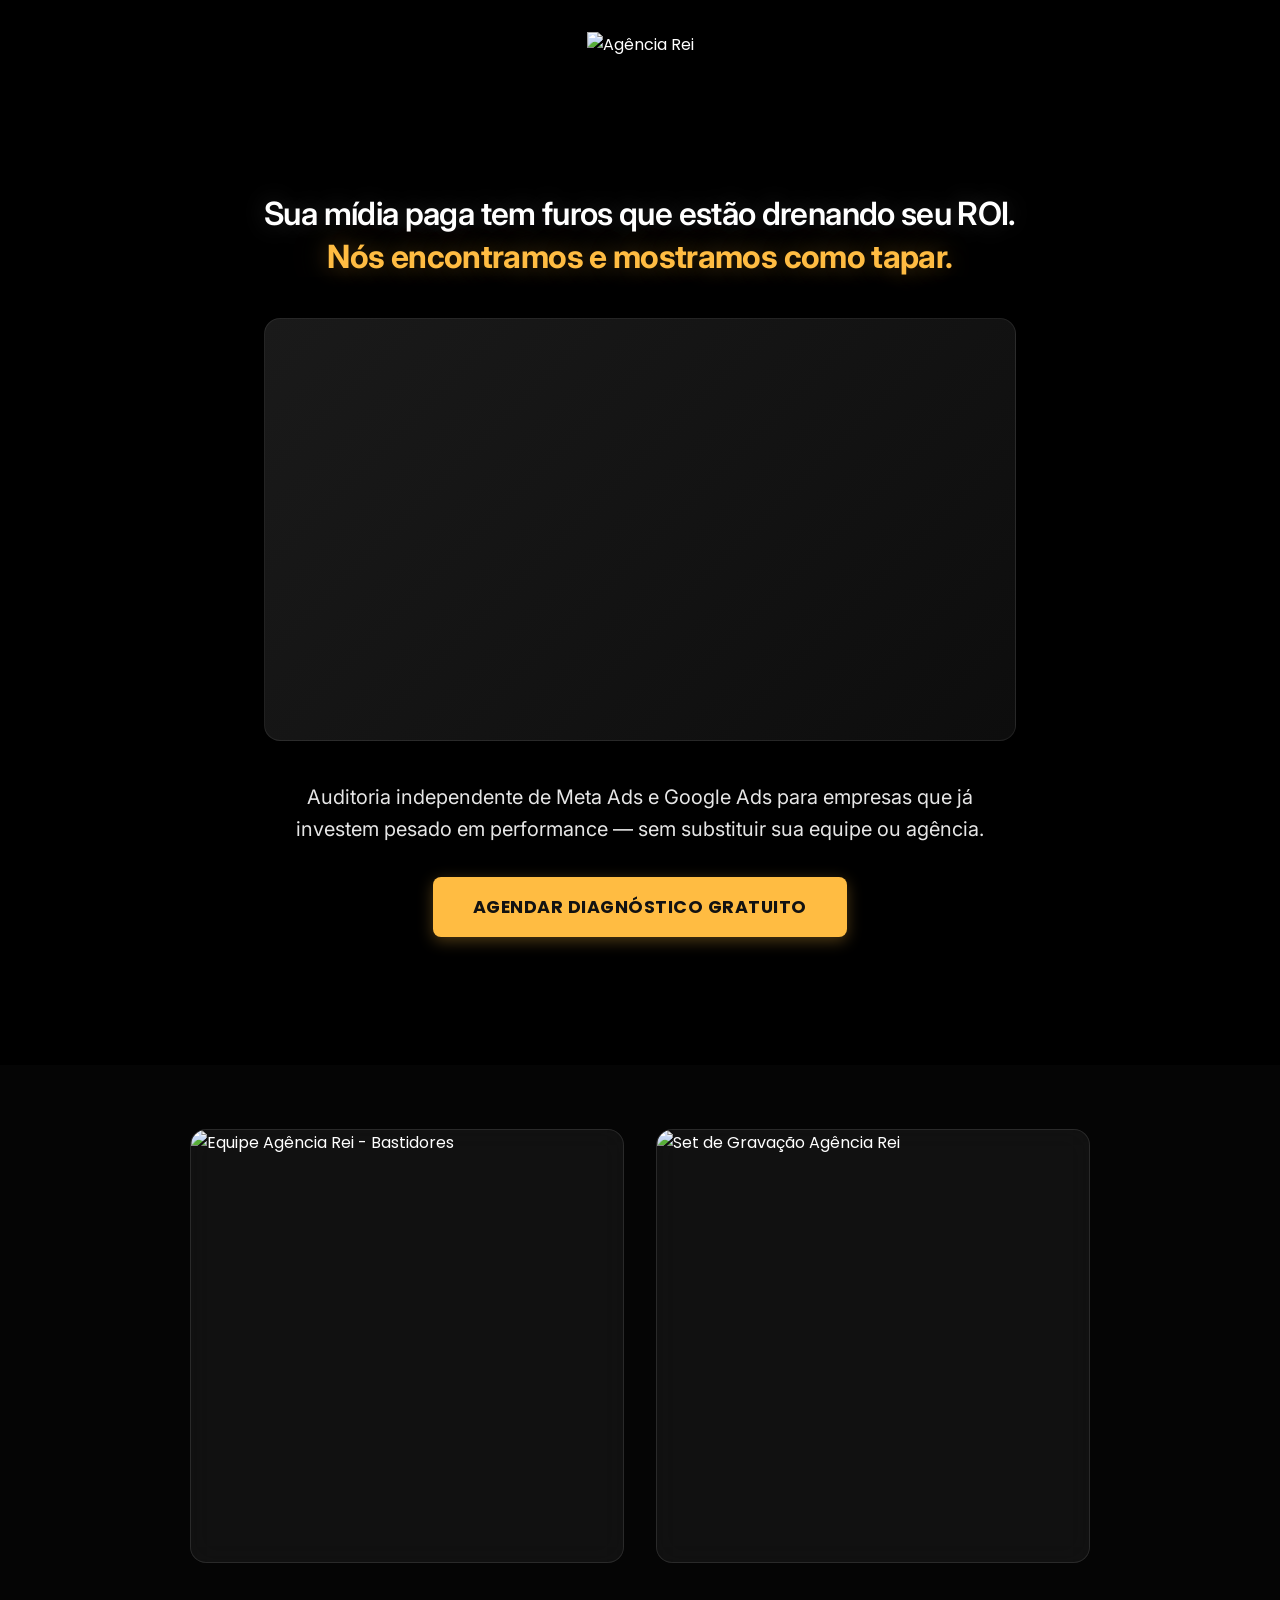
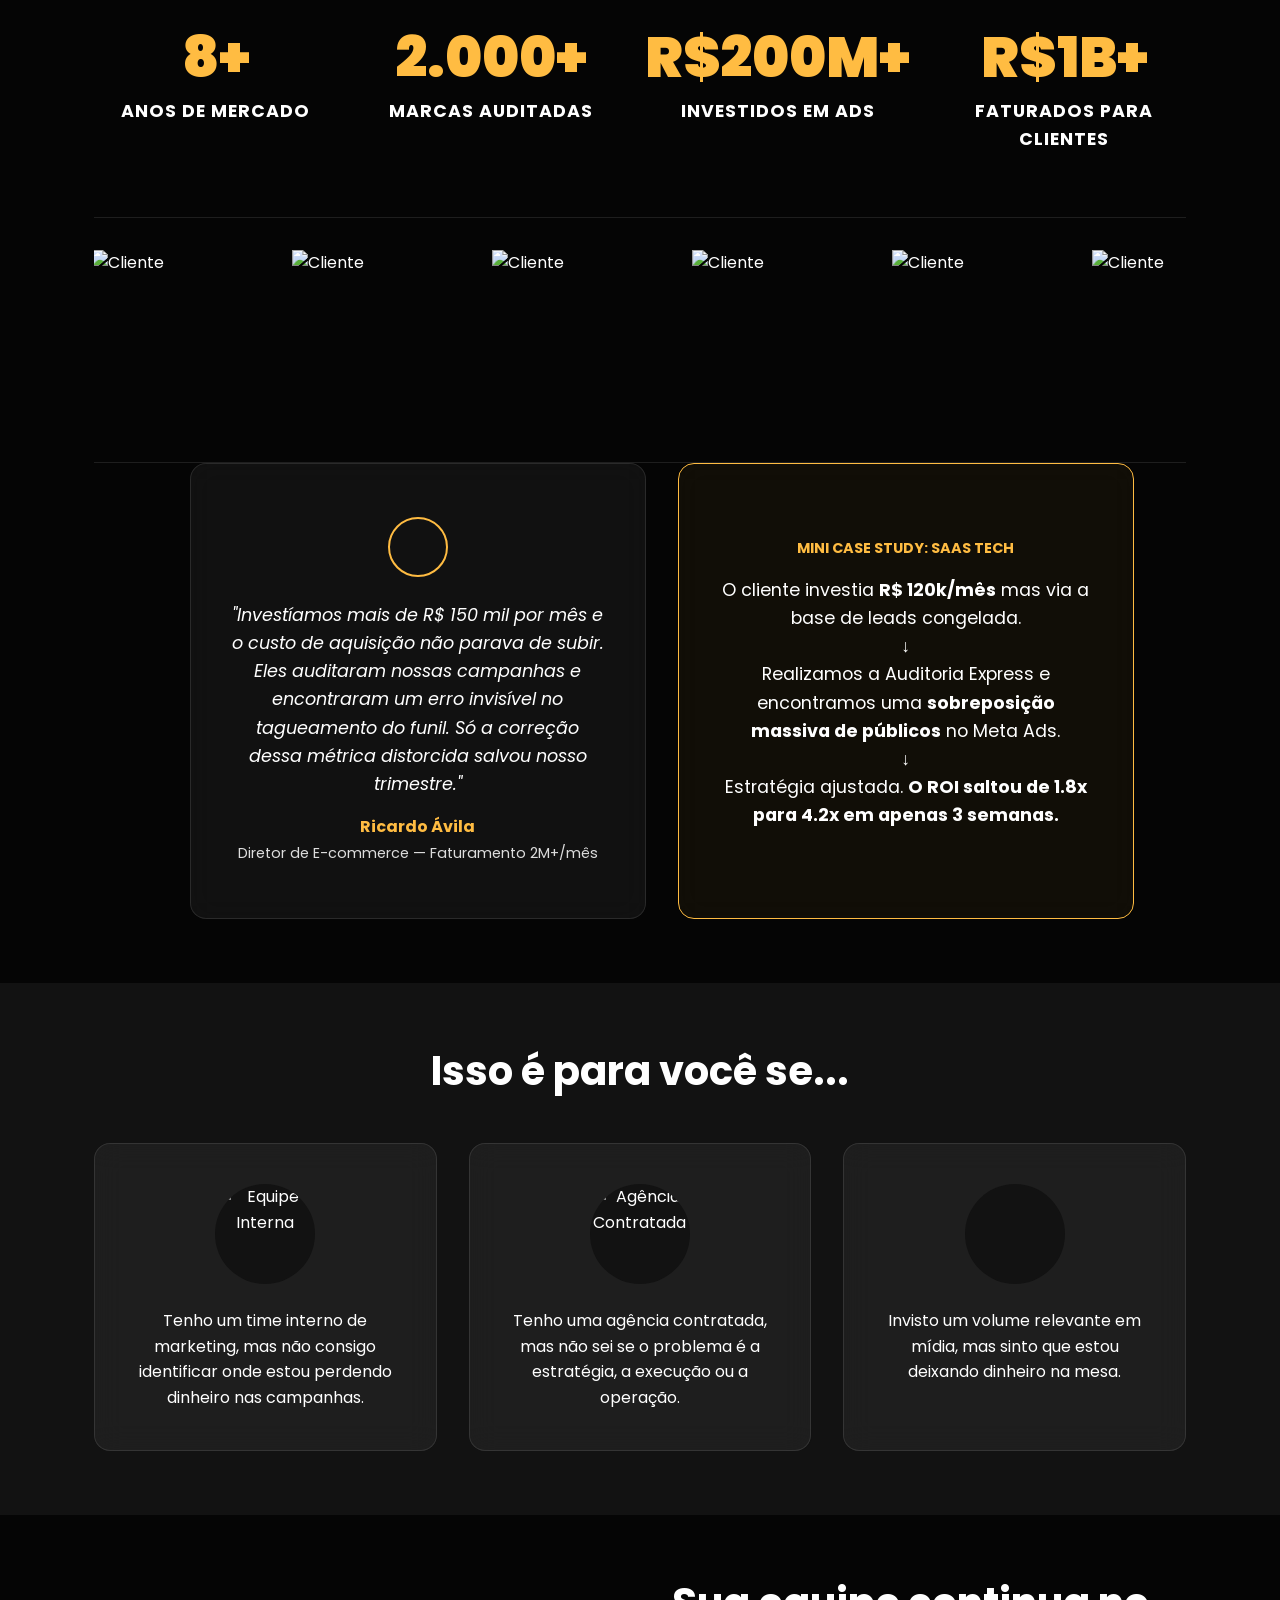
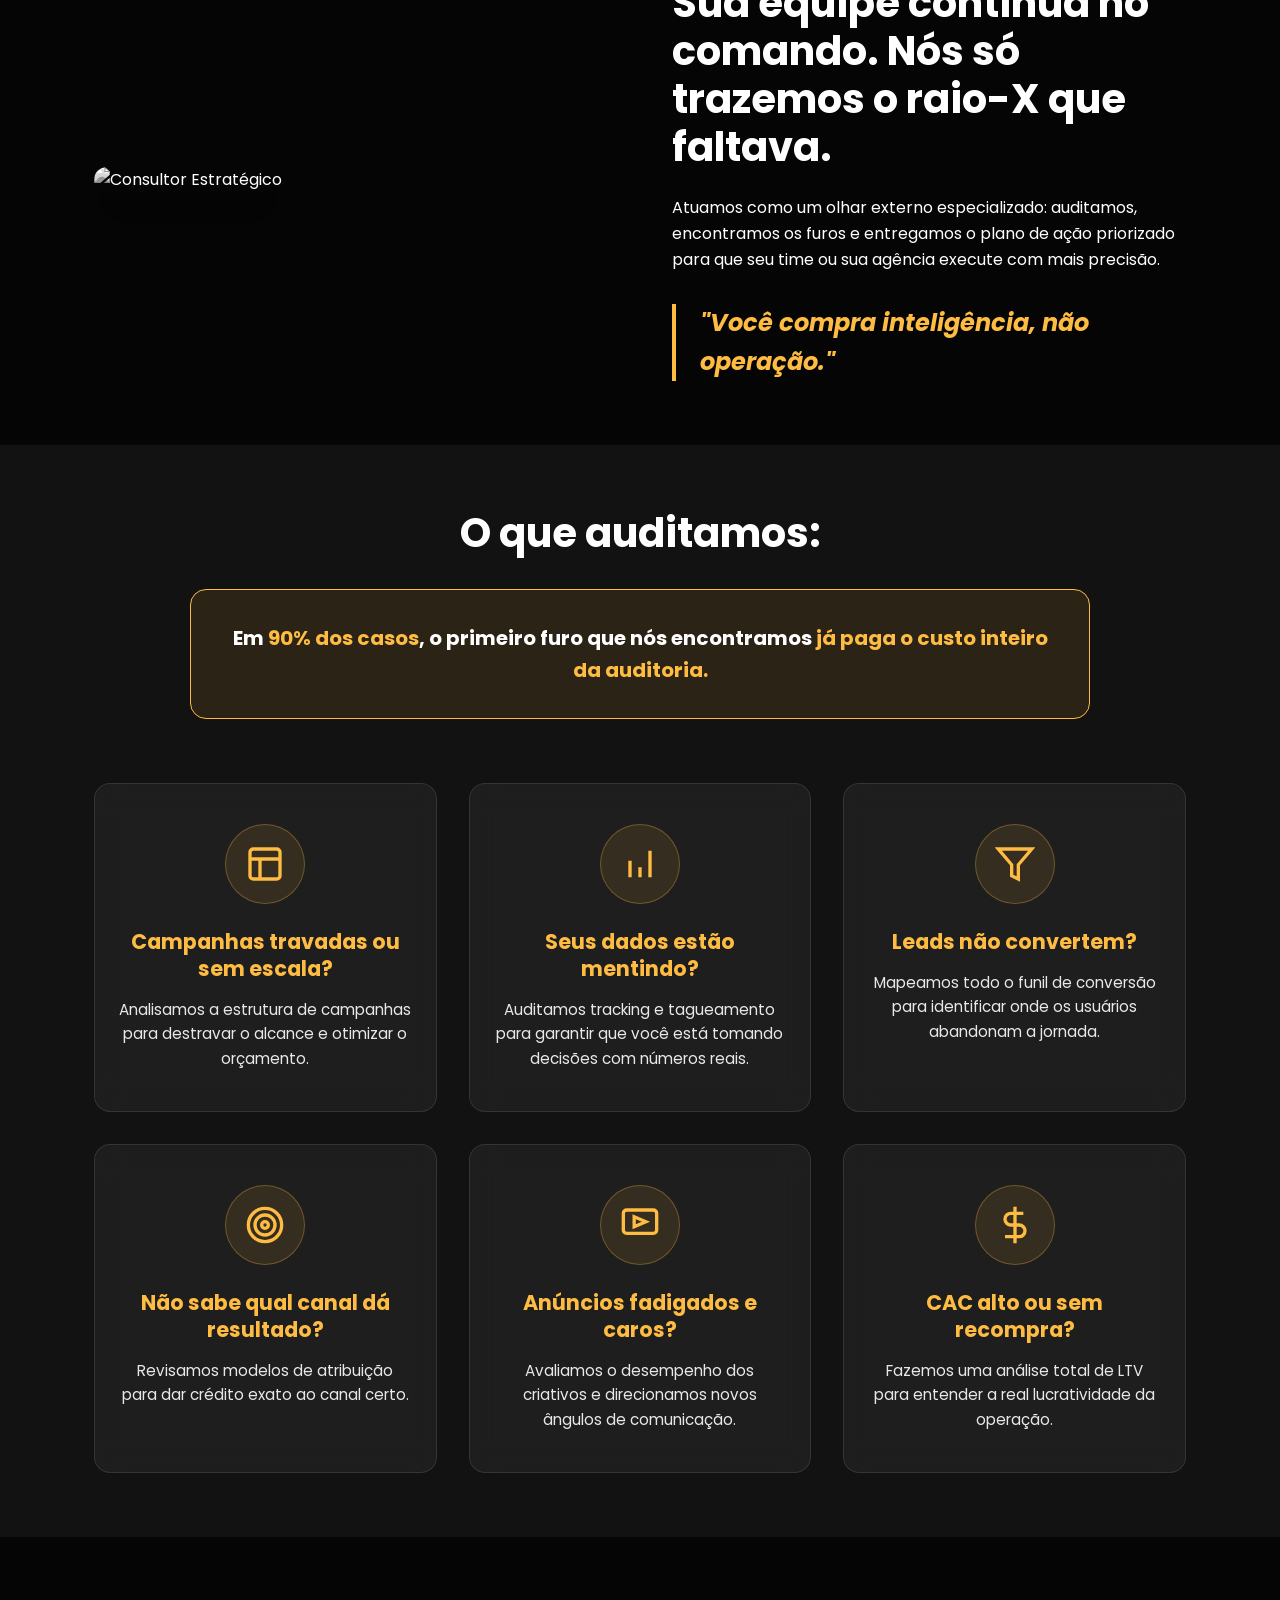
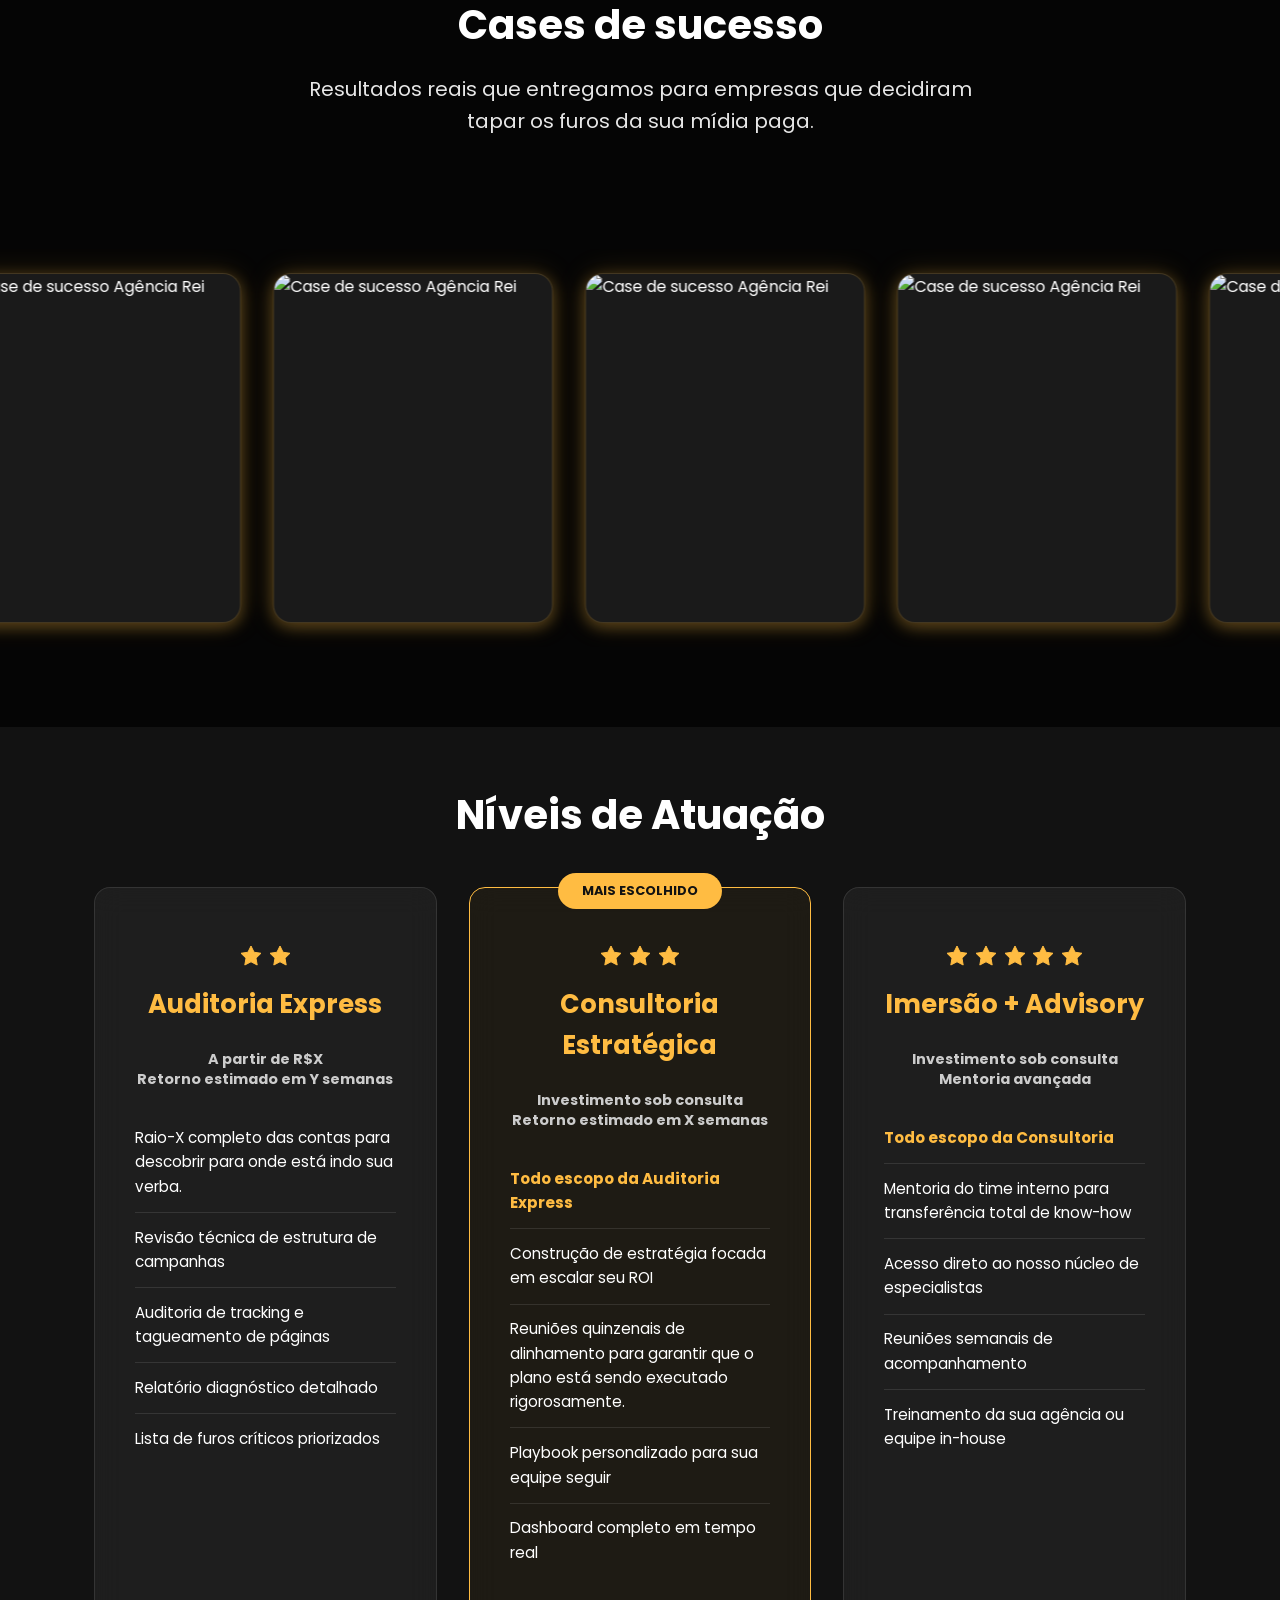
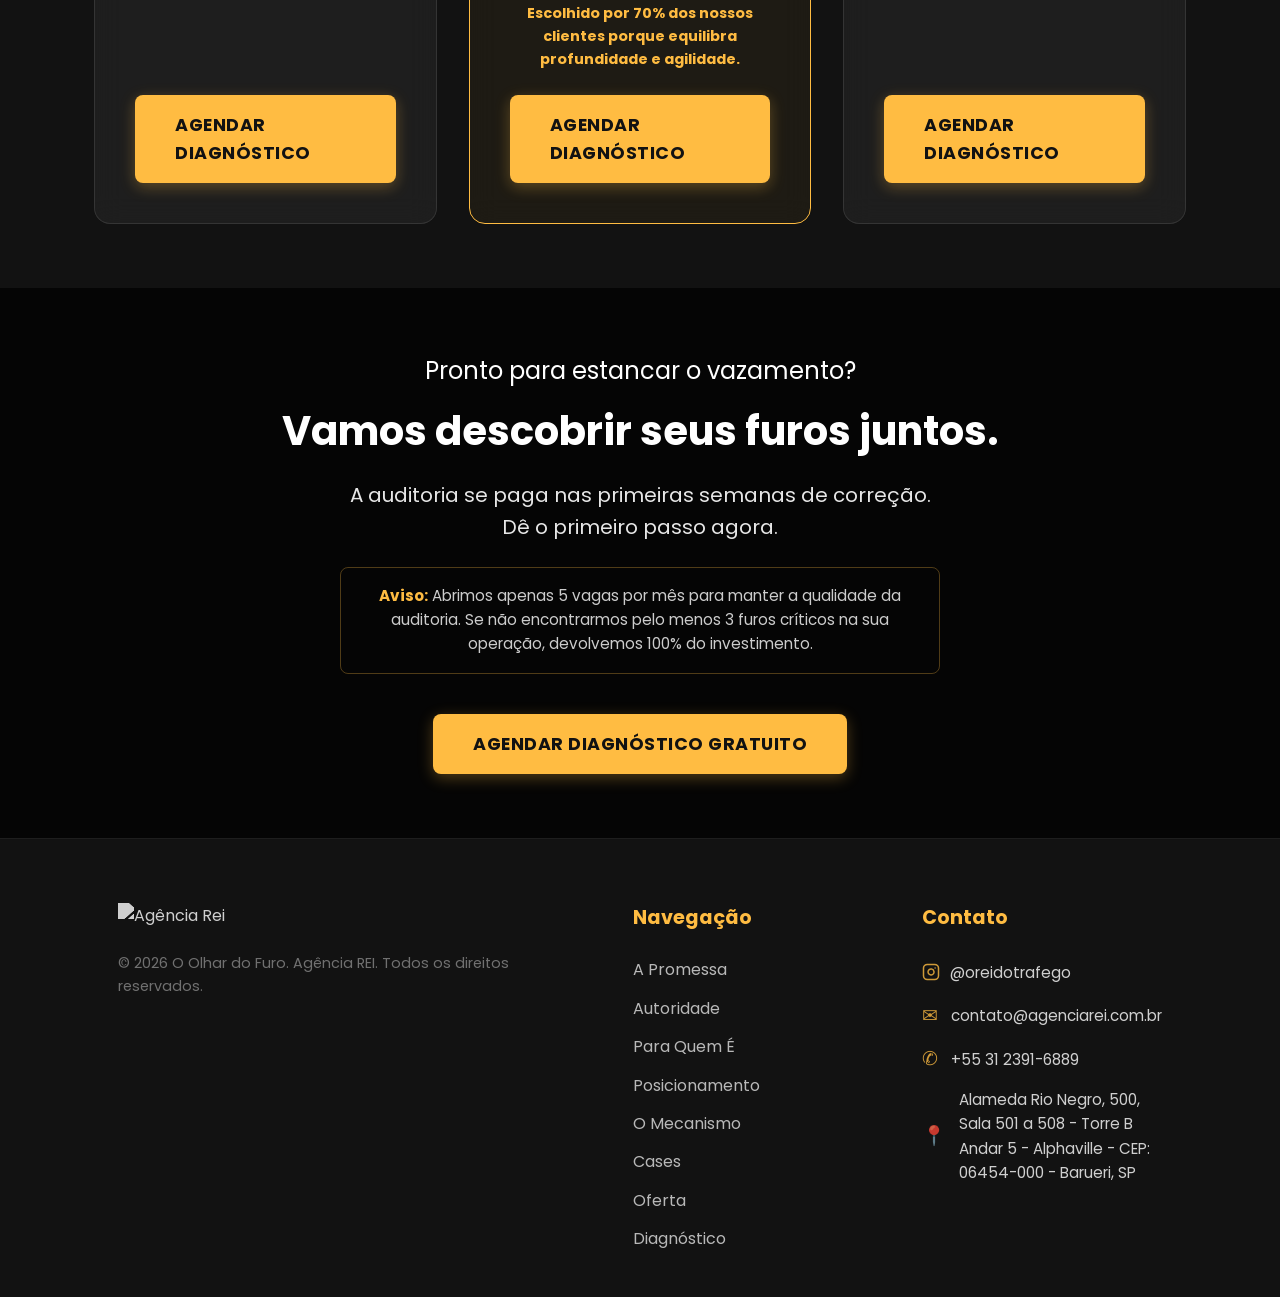
==== index.html @ b79033ce "Add files via upload" ====
<!DOCTYPE html>
<html lang="pt-BR">

<head>
    <meta charset="UTF-8">
    <meta name="viewport" content="width=device-width, initial-scale=1.0">
    <title>Auditoria de Mídia Paga para Empresas | Agência Rei</title>
    <meta name="description" content="Sua operação de mídia está com furo. A gente te mostra onde.">
    <link rel="preconnect" href="https://fonts.googleapis.com">
    <link rel="preconnect" href="https://fonts.gstatic.com" crossorigin>
    <link href="https://fonts.googleapis.com/css2?family=Poppins:wght@400;700;900&family=Inter:wght@400;500;600;700&display=swap" rel="stylesheet">
    <link rel="stylesheet" href="style.css">
</head>

<body>
    <!-- Header -->
    <header class="main-header reveal">
        <div class="container header-container">
            <img src="assets/images/logo-agencia.png" alt="Agência Rei" class="logo-header">
        </div>
    </header>

    <!-- Dobra 1: Hero (VSL) -->
    <section id="hero" class="hero-section hero-vsl">
        <div class="hero-bg-image" aria-hidden="true"></div>
        <div class="container hero-container">
            <div class="hero-content reveal text-center">
                <h1 class="headline-black hero-title">
                    <span class="hero-line">Sua mídia paga tem furos que estão drenando seu ROI.</span>
                    <span class="hero-line text-accent">Nós encontramos e mostramos como tapar.</span>
                </h1>
            </div>

            <div class="hero-video-wrapper reveal">
                <div class="vsl-player">
                    <iframe
                        src="https://www.youtube.com/embed/opSr-OUTYp0?si=Pfnwa9kGl9mdDQrf"
                        title="YouTube video player"
                        loading="lazy"
                        frameborder="0"
                        allow="accelerometer; autoplay; clipboard-write; encrypted-media; gyroscope; picture-in-picture; web-share"
                        referrerpolicy="strict-origin-when-cross-origin"
                        allowfullscreen></iframe>
                </div>
            </div>

            <div class="hero-cta reveal text-center">
                <p class="sub-headline">Auditoria independente de Meta Ads e Google Ads para empresas que já investem pesado em performance — sem substituir sua equipe ou agência.</p>
                <a href="https://chat.agenciarei.com/quero-contratar" target="_blank" class="btn btn-primary btn-cta">AGENDAR DIAGNÓSTICO GRATUITO</a>
            </div>
        </div>
    </section>

    <!-- Dobra 2: Nossa Autoridade (Prova Social) -->
    <section id="autoridade" class="section-primary autoridade-bg"
        style="background-image: url('assets/images/autoridade_1773767528116.png');">
        <div class="autoridade-overlay"></div>
        <div class="container" style="position:relative; z-index:2;">

            <!-- Fotos dos Bastidores -->
            <div class="bastidores-grid reveal">
                <div class="glass-card foto-bastidor-card">
                    <img src="assets/images/bastidores-1.jpg" class="foto-bastidor-img" style="object-position: center 40%;" alt="Equipe Agência Rei - Bastidores">
                </div>
                <div class="glass-card foto-bastidor-card" style="transition-delay: 100ms">
                    <img src="assets/images/bastidores-2.jpg" class="foto-bastidor-img" style="object-position: center;" alt="Set de Gravação Agência Rei">
                </div>
            </div>

            <div class="numbers-grid">
                <div class="number-item reveal">
                    <h3 class="headline-black">8+</h3>
                    <p>anos de mercado</p>
                </div>
                <div class="number-item reveal" style="transition-delay: 100ms">
                    <h3 class="headline-black">2.000+</h3>
                    <p>marcas auditadas</p>
                </div>
                <div class="number-item reveal" style="transition-delay: 200ms">
                    <h3 class="headline-black">R$200M+</h3>
                    <p>investidos em ads</p>
                </div>
                <div class="number-item reveal" style="transition-delay: 300ms">
                    <h3 class="headline-black">R$1B+</h3>
                    <p>faturados para clientes</p>
                </div>
            </div>

            <div class="marquee-container reveal">
                <div class="marquee-content marquee-track" id="marqueeTrack" data-speed="0.6">
                    <img src="assets/images/logo-cliente-1.png" alt="Cliente" class="marquee-logo">
                    <img src="assets/images/logo-cliente-2.png" alt="Cliente" class="marquee-logo">
                    <img src="assets/images/logo-cliente-3.png" alt="Cliente" class="marquee-logo">
                    <img src="assets/images/logo-cliente-4.png" alt="Cliente" class="marquee-logo">
                    <img src="assets/images/logo-cliente-5.png" alt="Cliente" class="marquee-logo">
                    <img src="assets/images/logo-cliente-6.png" alt="Cliente" class="marquee-logo">
                    <img src="assets/images/logo-cliente-7.png" alt="Cliente" class="marquee-logo">
                    <img src="assets/images/logo-cliente-8.png" alt="Cliente" class="marquee-logo">
                    <img src="assets/images/logo-cliente-9.png" alt="Cliente" class="marquee-logo">
                    <img src="assets/images/logo-cliente-10.png" alt="Cliente" class="marquee-logo">
                    <img src="assets/images/logo-cliente-11.png" alt="Cliente" class="marquee-logo">

                </div>
            </div>

            <div class="testimonials reveal mt-5">
                <div class="testimonial-card glass-card t-square-card">
                    <div class="testimonial-photo" style="width:60px; height:60px; background: url('https://i.pravatar.cc/150?img=11') center/cover; border: 2px solid var(--color-accent); border-radius:50%; margin-bottom:1.5rem; display:inline-block;"></div>
                    <p class="t-text">"Investíamos mais de R$ 150 mil por mês e o custo de aquisição não parava de subir. Eles auditaram nossas campanhas e encontraram um erro invisível no tagueamento do funil. Só a correção dessa métrica distorcida salvou nosso trimestre."</p>
                    <p class="t-author">Ricardo Ávila<br><span style="font-size:0.9rem; font-weight:normal; color:#ddd;">Diretor de E-commerce — Faturamento 2M+/mês</span></p>
                </div>
                <div class="testimonial-card glass-card t-square-card" style="border-color: var(--color-accent); background: rgba(255,188,66,0.05);">
                    <p class="t-text text-accent" style="font-weight:bold; font-style:normal; margin-bottom: 1rem; text-transform:uppercase; font-size: 0.9rem;">Mini Case Study: SaaS Tech</p>
                    <p class="t-text" style="font-style:normal; margin-bottom: 1rem;">O cliente investia <strong>R$ 120k/mês</strong> mas via a base de leads congelada.<br>↓<br>Realizamos a Auditoria Express e encontramos uma <strong>sobreposição massiva de públicos</strong> no Meta Ads.<br>↓<br>Estratégia ajustada. <strong>O ROI saltou de 1.8x para 4.2x em apenas 3 semanas.</strong></p>
                </div>
            </div>
        </div>
    </section>

    <!-- Dobra 3: Para Quem É -->
    <section id="para-quem" class="section-alt">
        <div class="container">
            <div class="section-header reveal text-center">
                <h2 class="headline-bold">Isso é para você se...</h2>
            </div>
            <div class="cards-grid">
                <div class="card glass-card reveal">
                    <div class="card-icon">
                        <img src="assets/images/icon_team.png" style="width: 100%; height: 100%; object-fit: cover;"
                            alt="Equipe Interna">
                    </div>
                    <p>Tenho um time interno de marketing, mas não consigo identificar onde estou perdendo dinheiro nas campanhas.</p>
                </div>
                <div class="card glass-card reveal" style="transition-delay: 100ms">
                    <div class="card-icon">
                        <img src="assets/images/icon_agency.png" style="width: 100%; height: 100%; object-fit: cover;"
                            alt="Agência Contratada">
                    </div>
                    <p>Tenho uma agência contratada, mas não sei se o problema é a estratégia, a execução ou a operação.</p>
                </div>
                <div class="card glass-card reveal" style="transition-delay: 200ms">
                    <div class="card-icon">
                        <img src="assets/images/para_quem_e_1773767464746.png"
                            style="width: 300%; height: 300%; object-position: right center; object-fit: cover;"
                            alt="Investimento Relevante">
                    </div>
                    <p>Invisto um volume relevante em mídia, mas sinto que estou deixando dinheiro na mesa.</p>
                </div>
            </div>
        </div>
    </section>

    <!-- Dobra 4: Posicionamento -->
    <section id="posicionamento" class="section-primary">
        <div class="container split-container">
            <div class="split-image reveal-left">
                <img src="assets/images/posicionamento_1773767480139.png" alt="Consultor Estratégico">
            </div>
            <div class="split-content reveal-right">
                <h2 class="headline-bold">Sua equipe continua no comando. Nós só trazemos o raio-X que faltava.</h2>
                <p class="mt-3">Atuamos como um olhar externo especializado: auditamos, encontramos os furos e entregamos o plano de ação priorizado para que seu time ou sua agência execute com mais precisão.</p>
                <div class="quote-box">
                    <p class="quote-text">"Você compra inteligência, não operação."</p>
                </div>
            </div>
        </div>
    </section>

    <!-- Dobra 5: O Mecanismo -->
    <section id="mecanismo" class="section-alt">
        <div class="container">
            <div class="mecanismo-header text-center reveal">
                <h2 class="headline-bold" style="margin-bottom: 2rem;">O que auditamos:</h2>
                <div class="caixa-destaque text-center mb-5">
                    <p style="font-size: 1.25rem; font-weight: bold; margin:0;">Em <strong class="text-accent">90% dos casos</strong>, o primeiro furo que nós encontramos <strong class="text-accent">já paga o custo inteiro da auditoria.</strong></p>
                </div>
            </div>

            <div class="mecanismo-cards-grid">
                <!-- Card 1 -->
                <div class="mecanismo-card glass-card reveal">
                    <div class="mc-icon">
                        <svg width="40" height="40" viewBox="0 0 24 24" fill="none" stroke="currentColor" stroke-width="2"><rect x="3" y="3" width="18" height="18" rx="2"/><path d="M3 9h18M9 21V9"/></svg>
                    </div>
                    <h3 class="mc-title">Campanhas travadas ou sem escala?</h3>
                    <p class="mc-text">Analisamos a estrutura de campanhas para destravar o alcance e otimizar o orçamento.</p>
                </div>
                
                <!-- Card 2 -->
                <div class="mecanismo-card glass-card reveal" style="transition-delay: 100ms">
                    <div class="mc-icon">
                        <svg width="40" height="40" viewBox="0 0 24 24" fill="none" stroke="currentColor" stroke-width="2"><path d="M12 20v-6M6 20V10M18 20V4"/></svg>
                    </div>
                    <h3 class="mc-title">Seus dados estão mentindo?</h3>
                    <p class="mc-text">Auditamos tracking e tagueamento para garantir que você está tomando decisões com números reais.</p>
                </div>

                <!-- Card 3 -->
                <div class="mecanismo-card glass-card reveal" style="transition-delay: 200ms">
                    <div class="mc-icon">
                        <svg width="40" height="40" viewBox="0 0 24 24" fill="none" stroke="currentColor" stroke-width="2"><polygon points="22 3 2 3 10 12.46 10 19 14 21 14 12.46 22 3"/></svg>
                    </div>
                    <h3 class="mc-title">Leads não convertem?</h3>
                    <p class="mc-text">Mapeamos todo o funil de conversão para identificar onde os usuários abandonam a jornada.</p>
                </div>

                <!-- Card 4 -->
                <div class="mecanismo-card glass-card reveal">
                    <div class="mc-icon">
                        <svg width="40" height="40" viewBox="0 0 24 24" fill="none" stroke="currentColor" stroke-width="2"><circle cx="12" cy="12" r="10"/><circle cx="12" cy="12" r="6"/><circle cx="12" cy="12" r="2"/></svg>
                    </div>
                    <h3 class="mc-title">Não sabe qual canal dá resultado?</h3>
                    <p class="mc-text">Revisamos modelos de atribuição para dar crédito exato ao canal certo.</p>
                </div>

                <!-- Card 5 -->
                <div class="mecanismo-card glass-card reveal" style="transition-delay: 100ms">
                    <div class="mc-icon">
                        <svg width="40" height="40" viewBox="0 0 24 24" fill="none" stroke="currentColor" stroke-width="2"><rect x="2" y="3" width="20" height="14" rx="2" ry="2"/><polygon points="8.5 7 15.5 10 8.5 13 8.5 7"/></svg>
                    </div>
                    <h3 class="mc-title">Anúncios fadigados e caros?</h3>
                    <p class="mc-text">Avaliamos o desempenho dos criativos e direcionamos novos ângulos de comunicação.</p>
                </div>

                <!-- Card 6 -->
                <div class="mecanismo-card glass-card reveal" style="transition-delay: 200ms">
                    <div class="mc-icon">
                        <svg width="40" height="40" viewBox="0 0 24 24" fill="none" stroke="currentColor" stroke-width="2"><path d="M12 1v22M17 5H9.5a3.5 3.5 0 0 0 0 7h5a3.5 3.5 0 0 1 0 7H6"/></svg>
                    </div>
                    <h3 class="mc-title">CAC alto ou sem recompra?</h3>
                    <p class="mc-text">Fazemos uma análise total de LTV para entender a real lucratividade da operação.</p>
                </div>
            </div>
        </div>
    </section>

    <!-- Dobra 6: Cases de Sucesso (carrossel infinito) -->
    <section id="cases" class="section-primary cases-section">
        <div class="container">
            <div class="text-center reveal" style="margin-bottom: 3rem;">
                <h2 class="headline-bold">Cases de sucesso</h2>
                <p class="sub-headline" style="max-width: 700px; margin: 0 auto;">Resultados reais que entregamos para empresas que decidiram tapar os furos da sua mídia paga.</p>
            </div>
        </div>
        <div class="cases-marquee reveal">
            <div class="cases-marquee-track marquee-track" id="casesMarqueeTrack" data-speed="0.5">
                <div class="case-card"><img src="assets/images/carrossel-cases-de-sucesso-agencia-rei_01.jpg" alt="Case de sucesso Agência Rei"></div>
                <div class="case-card"><img src="assets/images/carrossel-cases-de-sucesso-agencia-rei_02.jpg" alt="Case de sucesso Agência Rei"></div>
                <div class="case-card"><img src="assets/images/carrossel-cases-de-sucesso-agencia-rei_03.jpg" alt="Case de sucesso Agência Rei"></div>
                <div class="case-card"><img src="assets/images/carrossel-cases-de-sucesso-agencia-rei_04.jpg" alt="Case de sucesso Agência Rei"></div>
                <div class="case-card"><img src="assets/images/carrossel-cases-de-sucesso-agencia-rei_05.jpg" alt="Case de sucesso Agência Rei"></div>
                <div class="case-card"><img src="assets/images/carrossel-cases-de-sucesso-agencia-rei_06.jpg" alt="Case de sucesso Agência Rei"></div>
                <div class="case-card"><img src="assets/images/carrossel-cases-de-sucesso-agencia-rei_07.jpg" alt="Case de sucesso Agência Rei"></div>
            </div>
        </div>
    </section>

    <!-- Dobra 7: A Oferta -->
    <section id="oferta" class="section-alt">
        <div class="container relative-container">
            <h2 class="headline-bold text-center mb-5 reveal">Níveis de Atuação</h2>
            <div class="pricing-cards swiper-container">
                <!-- Card 1 -->
                <div class="pricing-card glass-card reveal swiper-slide">
                    <div class="p-star-rating" style="display: flex; gap: 0.3rem; margin-bottom: 1rem; margin-top: 1rem; justify-content: center;">
                        <svg width="24" height="24" viewBox="0 0 24 24" fill="var(--color-accent)" stroke="var(--color-accent)"><polygon points="12 2 15.09 8.26 22 9.27 17 14.14 18.18 21.02 12 17.77 5.82 21.02 7 14.14 2 9.27 8.91 8.26 12 2"></polygon></svg>
                        <svg width="24" height="24" viewBox="0 0 24 24" fill="var(--color-accent)" stroke="var(--color-accent)"><polygon points="12 2 15.09 8.26 22 9.27 17 14.14 18.18 21.02 12 17.77 5.82 21.02 7 14.14 2 9.27 8.91 8.26 12 2"></polygon></svg>
                    </div>
                    <h3>Auditoria Express</h3>
                    <p class="investimento-tag">A partir de R$X<br>Retorno estimado em Y semanas</p>
                    <ul class="p-features">
                        <li>Raio-X completo das contas para descobrir para onde está indo sua verba.</li>
                        <li>Revisão técnica de estrutura de campanhas</li>
                        <li>Auditoria de tracking e tagueamento de páginas</li>
                        <li>Relatório diagnóstico detalhado</li>
                        <li>Lista de furos críticos priorizados</li>
                    </ul>
                    <a href="https://chat.agenciarei.com/quero-contratar" class="btn btn-primary btn-block mt-3" style="margin-top:auto;" target="_blank">AGENDAR DIAGNÓSTICO</a>
                </div>
                <!-- Card 2 -->
                <div class="pricing-card glass-card highlight-card reveal swiper-slide" style="transition-delay: 100ms">
                    <div class="popular-badge">Mais Escolhido</div>
                    <div class="p-star-rating" style="display: flex; gap: 0.3rem; margin-bottom: 1rem; margin-top: 1rem; justify-content: center;">
                        <svg width="24" height="24" viewBox="0 0 24 24" fill="var(--color-accent)" stroke="var(--color-accent)"><polygon points="12 2 15.09 8.26 22 9.27 17 14.14 18.18 21.02 12 17.77 5.82 21.02 7 14.14 2 9.27 8.91 8.26 12 2"></polygon></svg>
                        <svg width="24" height="24" viewBox="0 0 24 24" fill="var(--color-accent)" stroke="var(--color-accent)"><polygon points="12 2 15.09 8.26 22 9.27 17 14.14 18.18 21.02 12 17.77 5.82 21.02 7 14.14 2 9.27 8.91 8.26 12 2"></polygon></svg>
                        <svg width="24" height="24" viewBox="0 0 24 24" fill="var(--color-accent)" stroke="var(--color-accent)"><polygon points="12 2 15.09 8.26 22 9.27 17 14.14 18.18 21.02 12 17.77 5.82 21.02 7 14.14 2 9.27 8.91 8.26 12 2"></polygon></svg>
                    </div>
                    <h3>Consultoria Estratégica</h3>
                    <p class="investimento-tag">Investimento sob consulta<br>Retorno estimado em X semanas</p>
                    <ul class="p-features">
                        <li><strong class="text-accent">Todo escopo da Auditoria Express</strong></li>
                        <li>Construção de estratégia focada em escalar seu ROI</li>
                        <li>Reuniões quinzenais de alinhamento para garantir que o plano está sendo executado rigorosamente.</li>
                        <li>Playbook personalizado para sua equipe seguir</li>
                        <li>Dashboard completo em tempo real</li>
                    </ul>
                    <p class="popular-support-text text-center text-accent" style="font-size:0.9rem; font-weight:bold; margin-bottom:1.5rem;">Escolhido por 70% dos nossos clientes porque equilibra profundidade e agilidade.</p>
                    <a href="https://chat.agenciarei.com/quero-contratar" class="btn btn-primary btn-block" style="margin-top:auto;" target="_blank">AGENDAR DIAGNÓSTICO</a>
                </div>
                <!-- Card 3 -->
                <div class="pricing-card glass-card reveal swiper-slide" style="transition-delay: 200ms">
                    <div class="p-star-rating" style="display: flex; gap: 0.3rem; margin-bottom: 1rem; margin-top: 1rem; justify-content: center;">
                        <svg width="24" height="24" viewBox="0 0 24 24" fill="var(--color-accent)" stroke="var(--color-accent)"><polygon points="12 2 15.09 8.26 22 9.27 17 14.14 18.18 21.02 12 17.77 5.82 21.02 7 14.14 2 9.27 8.91 8.26 12 2"></polygon></svg>
                        <svg width="24" height="24" viewBox="0 0 24 24" fill="var(--color-accent)" stroke="var(--color-accent)"><polygon points="12 2 15.09 8.26 22 9.27 17 14.14 18.18 21.02 12 17.77 5.82 21.02 7 14.14 2 9.27 8.91 8.26 12 2"></polygon></svg>
                        <svg width="24" height="24" viewBox="0 0 24 24" fill="var(--color-accent)" stroke="var(--color-accent)"><polygon points="12 2 15.09 8.26 22 9.27 17 14.14 18.18 21.02 12 17.77 5.82 21.02 7 14.14 2 9.27 8.91 8.26 12 2"></polygon></svg>
                        <svg width="24" height="24" viewBox="0 0 24 24" fill="var(--color-accent)" stroke="var(--color-accent)"><polygon points="12 2 15.09 8.26 22 9.27 17 14.14 18.18 21.02 12 17.77 5.82 21.02 7 14.14 2 9.27 8.91 8.26 12 2"></polygon></svg>
                        <svg width="24" height="24" viewBox="0 0 24 24" fill="var(--color-accent)" stroke="var(--color-accent)"><polygon points="12 2 15.09 8.26 22 9.27 17 14.14 18.18 21.02 12 17.77 5.82 21.02 7 14.14 2 9.27 8.91 8.26 12 2"></polygon></svg>
                    </div>
                    <h3>Imersão + Advisory</h3>
                    <p class="investimento-tag">Investimento sob consulta<br>Mentoria avançada</p>
                    <ul class="p-features">
                        <li><strong class="text-accent">Todo escopo da Consultoria</strong></li>
                        <li>Mentoria do time interno para transferência total de know-how</li>
                        <li>Acesso direto ao nosso núcleo de especialistas</li>
                        <li>Reuniões semanais de acompanhamento</li>
                        <li>Treinamento da sua agência ou equipe in-house</li>
                    </ul>
                    <a href="https://chat.agenciarei.com/quero-contratar" class="btn btn-primary btn-block mt-3" style="margin-top:auto;" target="_blank">AGENDAR DIAGNÓSTICO</a>
                </div>
            </div>
        </div>
    </section>

    <!-- Dobra 8: CTA Final -->
    <section id="captacao" class="section-primary cta-final-section">
        <div class="container cta-final-container reveal">
            <p class="texto-apoio" style="margin-bottom: 1rem;">Pronto para estancar o vazamento?</p>
            <h2 class="headline-bold" style="margin-bottom: 1.5rem;">Vamos descobrir seus furos juntos.</h2>
            <p class="sub-headline" style="margin-bottom: 1.5rem; max-width: 600px; margin-left: auto; margin-right: auto;">A auditoria se paga nas primeiras semanas de correção. Dê o primeiro passo agora.</p>
            <p style="margin-bottom: 2.5rem; max-width: 600px; margin-left: auto; margin-right: auto; font-size: 0.95rem; color: #ccc; border: 1px solid rgba(255, 188, 66, 0.3); padding: 1rem; border-radius: 8px;">
                <strong class="text-accent">Aviso:</strong> Abrimos apenas 5 vagas por mês para manter a qualidade da auditoria. Se não encontrarmos pelo menos 3 furos críticos na sua operação, devolvemos 100% do investimento.
            </p>
            <a href="https://chat.agenciarei.com/quero-contratar" target="_blank" class="btn btn-primary btn-cta">AGENDAR DIAGNÓSTICO GRATUITO</a>
        </div>
    </section>

    <footer class="footer section-alt">
        <div class="container footer-container">
            <!-- Coluna 1: Logo e Copyright -->
            <div class="footer-col">
                <img src="assets/images/logo-agencia.png" alt="Agência Rei" class="footer-logo">
                <p class="footer-copy">&copy; 2026 O Olhar do Furo. Agência REI. Todos os direitos reservados.</p>
            </div>

            <!-- Coluna 2: Menu de Navegação Vertical -->
            <div class="footer-col">
                <h4 class="footer-title">Navegação</h4>
                <ul class="footer-nav">
                    <li><a href="#hero">A Promessa</a></li>
                    <li><a href="#autoridade">Autoridade</a></li>
                    <li><a href="#para-quem">Para Quem É</a></li>
                    <li><a href="#posicionamento">Posicionamento</a></li>
                    <li><a href="#mecanismo">O Mecanismo</a></li>
                    <li><a href="#cases">Cases</a></li>
                    <li><a href="#oferta">Oferta</a></li>
                    <li><a href="#captacao">Diagnóstico</a></li>
                </ul>
            </div>

            <!-- Coluna 3: Contatos -->
            <div class="footer-col">
                <h4 class="footer-title">Contato</h4>
                <ul class="footer-contact">
                    <li><span class="contact-icon" style="margin-right: 0.6rem;"><svg width="18" height="18" viewBox="0 0 24 24" fill="none" stroke="currentColor" stroke-width="2" stroke-linecap="round" stroke-linejoin="round" style="vertical-align: middle; margin-top: -2px;"><rect x="2" y="2" width="20" height="20" rx="5" ry="5"></rect><path d="M16 11.37A4 4 0 1 1 12.63 8 4 4 0 0 1 16 11.37z"></path><line x1="17.5" y1="6.5" x2="17.51" y2="6.5"></line></svg></span> <a href="https://www.instagram.com/oreidotrafego" target="_blank" style="color: inherit; text-decoration: none; transition: color 0.3s;" onmouseover="this.style.color='var(--color-accent)'" onmouseout="this.style.color='inherit'">@oreidotrafego</a></li>
                    <li><span class="contact-icon">✉</span> contato@agenciarei.com.br</li>
                    <li><span class="contact-icon">✆</span> +55 31 2391-6889</li>
                    <li><span class="contact-icon">📍</span> Alameda Rio Negro, 500, Sala 501 a 508 - Torre B Andar 5 -
                        Alphaville - CEP: 06454-000 - Barueri, SP</li>
                </ul>
            </div>
        </div>
    </footer>

    <!-- Pop-up Opt-in -->
    <div class="optin-overlay" id="optinOverlay" aria-hidden="true">
        <div class="optin-modal glass-card" role="dialog" aria-modal="true" aria-labelledby="optinTitle">
            <button class="optin-close" id="optinClose" aria-label="Fechar">
                <svg width="20" height="20" viewBox="0 0 24 24" fill="none" stroke="currentColor" stroke-width="2.2" stroke-linecap="round"><line x1="18" y1="6" x2="6" y2="18"></line><line x1="6" y1="6" x2="18" y2="18"></line></svg>
            </button>

            <img src="assets/images/logo-agencia.png" alt="Agência Rei" class="optin-logo">
            <h3 id="optinTitle" class="optin-title">INFORME SEUS DADOS</h3>
            <p class="optin-subtitle">Preencha para agendar seu diagnóstico gratuito.</p>

            <form class="optin-form" id="optinForm" novalidate>
                <div class="optin-field">
                    <input type="text" name="nome" id="optNome" placeholder="* Seu nome..." required autocomplete="name">
                </div>
                <div class="optin-field">
                    <input type="email" name="email" id="optEmail" placeholder="* Seu melhor e-mail..." required autocomplete="email">
                </div>
                <div class="optin-field optin-phone">
                    <span class="optin-phone-prefix">
                        <span class="optin-flag" aria-hidden="true">🇧🇷</span> +55
                    </span>
                    <input type="tel" name="whatsapp" id="optWhats" placeholder="* Seu WhatsApp..." required autocomplete="tel-national" inputmode="tel">
                </div>
                <div class="optin-field optin-select">
                    <select name="receita" id="optReceita" required>
                        <option value="" disabled selected>* Qual é a sua receita MENSAL aproximada?</option>
                        <option value="ate-50k">Até R$ 50 mil/mês</option>
                        <option value="50-200k">R$ 50 mil a R$ 200 mil/mês</option>
                        <option value="200-500k">R$ 200 mil a R$ 500 mil/mês</option>
                        <option value="500k-1m">R$ 500 mil a R$ 1 milhão/mês</option>
                        <option value="acima-1m">Acima de R$ 1 milhão/mês</option>
                    </select>
                </div>
                <div class="optin-field optin-select">
                    <select name="cargo" id="optCargo" required>
                        <option value="" disabled selected>* Cargo</option>
                        <option value="ceo-socio">CEO / Sócio / Fundador</option>
                        <option value="diretor-mkt">Diretor de Marketing</option>
                        <option value="gerente-mkt">Gerente de Marketing</option>
                        <option value="head-performance">Head de Performance / Mídia</option>
                        <option value="outro">Outro</option>
                    </select>
                </div>
                <div class="optin-field optin-select">
                    <select name="segmento" id="optSegmento" required>
                        <option value="" disabled selected>* Segmento</option>
                        <option value="ecommerce">E-commerce</option>
                        <option value="saas">SaaS / Tech</option>
                        <option value="educacao">Educação / Infoprodutos</option>
                        <option value="servicos-b2b">Serviços B2B</option>
                        <option value="industria">Indústria</option>
                        <option value="saude-estetica">Saúde / Estética</option>
                        <option value="imobiliario">Imobiliário</option>
                        <option value="outro">Outro</option>
                    </select>
                </div>

                <button type="submit" class="btn btn-primary btn-block optin-submit">QUERO APLICAR AGORA</button>

                <p class="optin-disclaimer">*Ao clicar em 'Quero Aplicar Agora', seus dados estão protegidos e você concorda com nossos Termos de Uso.</p>
            </form>
        </div>
    </div>

    <script src="main.js"></script>
</body>

</html>
---- style.css ----
/* DESIGN SYSTEM & TOKENS */
:root {
    --bg-primary: #050505;
    /* Dark gray alternating background */
    --bg-alt: #121212;
    --text-base: #FFFFFF;
    --color-accent: #FFBC42;
    --color-accent-hover: #e5a432;

    --font-regular: 'Poppins', sans-serif;
    --fw-regular: 400;
    --fw-bold: 700;
    --fw-black: 900;

    --transition: all 0.3s cubic-bezier(0.25, 0.46, 0.45, 0.94);
}

/* RESET & BASE */
* { margin: 0; padding: 0; box-sizing: border-box; }
html { scroll-behavior: smooth; }
body {
    font-family: var(--font-regular);
    font-weight: var(--fw-regular);
    color: var(--text-base);
    background-color: var(--bg-primary);
    line-height: 1.6;
    overflow-x: hidden;
}

/* TYPOGRAPHY */
.headline-black { font-size: 3.5rem; font-weight: var(--fw-black); line-height: 1.1; margin-bottom: 1.5rem; }
.headline-bold { font-size: 2.5rem; font-weight: var(--fw-bold); line-height: 1.2; margin-bottom: 1.5rem; }
.sub-headline { font-size: 1.25rem; font-weight: var(--fw-regular); margin-bottom: 2.5rem; opacity: 0.9; }
.text-accent { color: var(--color-accent); }
.text-center { text-align: center; }
.mb-5 { margin-bottom: 3rem; }
.mt-3 { margin-top: 1rem; }
.mt-5 { margin-top: 3rem; }

/* LAYOUT & CONTAINERS */
.container { max-width: 1140px; margin: 0 auto; padding: 4rem 1.5rem; }
.section-primary { background-color: var(--bg-primary); }
.section-alt { background-color: var(--bg-alt); }

/* BUTTONS */
.btn {
    display: inline-flex; justify-content: center; align-items: center;
    padding: 1rem 2.5rem; font-family: var(--font-regular); font-weight: var(--fw-bold);
    text-transform: uppercase; text-decoration: none; border-radius: 8px;
    cursor: pointer; transition: var(--transition); border: none; letter-spacing: 0.5px;
    font-size: 1.1rem;
    position: relative;
    overflow: hidden;
}
.btn::before {
    content: "";
    position: absolute;
    top: 0;
    left: -150%;
    width: 150%;
    height: 100%;
    background: linear-gradient(
        115deg,
        rgba(255, 255, 255, 0) 0%,
        rgba(255, 255, 255, 0) 40%,
        rgba(255, 255, 255, 0.6) 50%,
        rgba(255, 255, 255, 0) 60%,
        rgba(255, 255, 255, 0) 100%
    );
    animation: flair-sweep 3.5s ease-in-out infinite;
    pointer-events: none;
    mix-blend-mode: overlay;
}
@keyframes flair-sweep {
    0%, 15% { transform: translateX(0); }
    85%, 100% { transform: translateX(200%); }
}
.btn-primary { background-color: var(--color-accent); color: var(--bg-alt); box-shadow: 0 4px 15px rgba(255, 188, 66, 0.3); }
.btn-primary:hover { background-color: var(--color-accent-hover); transform: translateY(-2px); }
.btn-outline { background-color: transparent; color: var(--color-accent); border: 2px solid var(--color-accent); }
.btn-outline:hover { background-color: rgba(255, 188, 66, 0.1); }
.btn-block { display: flex; width: 100%; justify-content: center; }

/* GLASSMORPHISM */
.glass-card {
    background: rgba(255, 255, 255, 0.05); backdrop-filter: blur(14px); -webkit-backdrop-filter: blur(14px);
    border: 1px solid rgba(255, 255, 255, 0.1); border-radius: 16px; padding: 2.5rem; transition: var(--transition);
}
.glass-card:hover { border-color: rgba(255, 188, 66, 0.3); box-shadow: 0 10px 30px rgba(0,0,0,0.2); }

/* IMAGES FILTER */
.card-icon img, .split-image img, .mecanismo-image img, .p-icon img, .form-bg img { filter: grayscale(100%); transition: filter 0.5s ease; }
.card-icon img:hover, .card-icon img:active,
.split-image img:hover, .split-image img:active,
.mecanismo-image img:hover, .mecanismo-image img:active,
.p-icon img:hover, .p-icon img:active { filter: grayscale(0%); }

/* HEADER */
.main-header { position: absolute; top: 0; left: 0; width: 100%; z-index: 100; }
.header-container { padding: 2rem !important; text-align: center; }
.logo-header { height: 60px; width: auto; max-width: 250px; object-fit: contain; display: inline-block; }

/* HERO VSL */
.hero-section { position: relative; min-height: 100vh; display: flex; align-items: center; background-color: #000; padding-top: 8rem; padding-bottom: 4rem; overflow: hidden; }
.hero-bg-image {
    position: absolute; inset: 0; z-index: 0;
    background-image: url('assets/images/hero-bg-palestra.jpg');
    background-size: cover; background-position: center;
    opacity: 0.08; pointer-events: none;
}
.hero-bg-image::after {
    content: ''; position: absolute; inset: 0;
    background: radial-gradient(ellipse at center, transparent 0%, rgba(0,0,0,0.45) 100%);
}
.hero-vsl .hero-container { display: flex; flex-direction: column; align-items: center; gap: 2.5rem; max-width: 1040px; position: relative; z-index: 2; }
.hero-vsl .hero-content { width: 100%; }
.hero-title {
    font-family: 'Inter', sans-serif !important;
    font-weight: 600 !important;
    font-size: clamp(0.95rem, 3.2vw, 2rem) !important;
    line-height: 1.35;
    letter-spacing: -0.02em;
    max-width: 100%;
    margin: 0 auto;
    text-shadow:
        0 0 24px rgba(255, 255, 255, 0.18),
        0 0 60px rgba(255, 188, 66, 0.12);
}
.hero-title .hero-line { display: block; white-space: nowrap; }
.hero-title .text-accent {
    font-weight: 700;
    text-shadow:
        0 0 24px rgba(255, 188, 66, 0.35),
        0 0 60px rgba(255, 188, 66, 0.18);
}
.hero-vsl .sub-headline { font-family: 'Inter', sans-serif; font-weight: 400; max-width: 700px; margin: 0 auto 2rem; }

/* Fallback: em viewports muito estreitos permite quebrar p/ não overflow */
@media (max-width: 380px) {
    .hero-title .hero-line { white-space: normal; }
}

/* Player VSL */
.hero-video-wrapper { width: 100%; max-width: 880px; }
.vsl-player { position: relative; width: 100%; aspect-ratio: 16 / 9; border-radius: 16px; overflow: hidden; box-shadow: 0 30px 60px rgba(0,0,0,0.5); border: 1px solid rgba(255,255,255,0.08); background: linear-gradient(135deg, #1a1a1a 0%, #0d0d0d 100%); }
.vsl-player iframe, .vsl-player video, .vsl-player .vsl-cover { position: absolute; inset: 0; width: 100%; height: 100%; border: 0; display: block; object-fit: cover; }
.vsl-placeholder-content { position: absolute; inset: 0; display: flex; flex-direction: column; align-items: center; justify-content: center; gap: 1.25rem; background: radial-gradient(circle at center, rgba(255,188,66,0.08) 0%, transparent 60%), repeating-linear-gradient(45deg, rgba(255,255,255,0.02) 0 2px, transparent 2px 12px); }
.vsl-play-icon { width: 88px; height: 88px; border-radius: 50%; background: var(--color-accent); color: #111; display: flex; align-items: center; justify-content: center; box-shadow: 0 10px 30px rgba(255,188,66,0.35); }
.vsl-play-icon svg { margin-left: 4px; }
.vsl-placeholder-text { color: rgba(255,255,255,0.6); font-size: 0.95rem; letter-spacing: 0.04em; text-transform: uppercase; margin: 0; }

.hero-cta { width: 100%; }

/* PARA QUEM É */
.texto-apoio { font-size: 1.5rem; max-width: 800px; margin: 0 auto 4rem; }
.cards-grid { display: grid; grid-template-columns: repeat(3, 1fr); gap: 2rem; }
.card { text-align: center; }
.card-icon { width: 100px; height: 100px; border-radius: 50%; background: var(--bg-alt); margin: 0 auto 1.5rem; overflow: hidden; display: flex; justify-content: center; align-items: center; }

/* POSICIONAMENTO */
.split-container { display: grid; grid-template-columns: 1fr 1fr; gap: 4rem; align-items: center; }
.split-image img { width: 100%; border-radius: 16px; box-shadow: 0 20px 40px rgba(0, 0, 0, 0.4); }
.quote-box { margin-top: 2rem; padding-left: 1.5rem; border-left: 4px solid var(--color-accent); }
.quote-text { font-size: 1.5rem; font-weight: var(--fw-bold); color: var(--color-accent); font-style: italic; }

/* MECANISMO CARDS */
.mecanismo-header { text-align: center; max-width: 900px; margin: 0 auto 4rem; }
.mecanismo-cards-grid { display: grid; grid-template-columns: repeat(3, 1fr); gap: 2rem; }
.mecanismo-card { text-align: center; display: flex; flex-direction: column; align-items: center; justify-content: flex-start; padding: 2.5rem 1.5rem; }
.mc-icon { color: var(--color-accent); background: rgba(255, 188, 66, 0.1); width: 80px; height: 80px; display: flex; align-items: center; justify-content: center; border-radius: 50%; margin-bottom: 1.5rem; border: 1px solid rgba(255, 188, 66, 0.3); transition: var(--transition); }
.mecanismo-card:hover .mc-icon { background: var(--color-accent); color: var(--bg-alt); transform: scale(1.1); box-shadow: 0 0 20px rgba(255, 188, 66, 0.4); }
.mc-title { font-size: 1.3rem; font-weight: var(--fw-bold); margin-bottom: 1rem; color: var(--color-accent); line-height: 1.3; }
.mc-text { font-size: 0.95rem; line-height: 1.6; opacity: 0.9; }

.glass-bg-circle { position:absolute; top:50%; left:50%; transform:translate(-50%, -50%); width: 130%; aspect-ratio:1; background: radial-gradient(circle, rgba(255, 188, 66, 0.2) 0%, transparent 70%); z-index: 1;}
.promessa-box { font-size: 1.5rem; }

@keyframes float { 0% { transform: translateY(0px); } 50% { transform: translateY(-15px); } 100% { transform: translateY(0px); } }

/* BASTIDORES */
.bastidores-grid { display: grid; grid-template-columns: 1fr 1fr; gap: 2rem; max-width: 900px; margin: 0 auto 4rem; }
.foto-bastidor-card { padding: 0 !important; overflow: hidden; aspect-ratio: 1/1; }
.foto-bastidor-img { width: 100%; height: 100%; display: block; object-fit: cover; transition: transform 0.5s cubic-bezier(0.2, 0.7, 0.3, 1); }
.foto-bastidor-card:hover .foto-bastidor-img { transform: scale(1.06); }

/* AUTORIDADE */
.autoridade-bg { position: relative; background-size: cover; background-position: center; background-color: var(--bg-primary); background-blend-mode: luminosity; }
.autoridade-overlay { position:absolute; top:0; left:0; right:0; bottom:0; background: linear-gradient(90deg, var(--bg-primary) 0%, rgba(5, 5, 5, 0.8) 100%); z-index: 1; }
.numbers-grid { display: grid; grid-template-columns: repeat(4, 1fr); text-align: center; gap: 2rem; margin-bottom: 4rem; }
.number-item .headline-black { color: var(--color-accent); margin-bottom: 0.5rem; }
.number-item p { font-size: 1.1rem; text-transform: uppercase; letter-spacing: 1px; font-weight: var(--fw-bold);}
.marquee-container { width: 100%; overflow: hidden; padding: 2rem 0; border-top: 1px solid rgba(255, 255, 255, 0.1); border-bottom: 1px solid rgba(255, 255, 255, 0.1); }
.marquee-content { display: flex; white-space: nowrap; align-items: center; will-change: transform; }
.marquee-logo { height: 180px; width: auto; flex-shrink: 0; margin: 0 4rem; object-fit: contain; transition: var(--transition); }
.marquee-logo:hover { opacity: 0.8; }

/* CASES DE SUCESSO — carrossel infinito */
.cases-section { padding-bottom: 5rem; overflow: hidden; }
.cases-marquee { width: 100%; overflow: hidden; padding: 1.5rem 0; }
.cases-marquee-track { display: flex; align-items: center; gap: 2rem; will-change: transform; padding: 0 1rem; }
.case-card {
    flex: 0 0 auto;
    width: 280px;
    aspect-ratio: 4 / 5;
    border-radius: 18px;
    overflow: hidden;
    background: #1a1a1a;
    border: 1px solid rgba(255, 188, 66, 0.18);
    box-shadow:
        0 4px 15px rgba(255, 188, 66, 0.3),
        0 0 30px rgba(255, 188, 66, 0.15);
    transition: transform 0.45s cubic-bezier(0.2, 0.7, 0.3, 1), box-shadow 0.4s ease;
}
.case-card:hover {
    transform: translateY(-6px) scale(1.03);
    box-shadow:
        0 8px 25px rgba(255, 188, 66, 0.4),
        0 0 50px rgba(255, 188, 66, 0.25);
}
.case-card img { width: 100%; height: 100%; object-fit: cover; display: block; }
@keyframes marquee { 0% { transform: translateX(0); } 100% { transform: translateX(-50%); } }
.testimonials { display: grid; grid-template-columns: 1fr 1fr; gap: 2rem; max-width: 900px; margin: 0 auto; }
.t-square-card { aspect-ratio: 1/1; display: flex; flex-direction: column; justify-content: center; align-items: center; text-align: center; }
.t-text { font-size: 1.1rem; font-style: italic; margin-bottom: 1rem; }
.t-author { font-weight: var(--fw-bold); color: var(--color-accent); }
/* OFERTA */
.pricing-cards { display: grid; grid-template-columns: repeat(3, 1fr); gap: 2rem; }
.pricing-card { display: flex; flex-direction: column; position: relative; }
.highlight-card { border-color: var(--color-accent); transform: scale(1.05); z-index: 2; background: rgba(255, 188, 66, 0.05); }
.highlight-card:hover { transform: scale(1.05) translateY(-5px); }
.popular-badge { position: absolute; top: -15px; left: 50%; transform: translateX(-50%); background: var(--color-accent); color: var(--bg-alt); padding: 0.5rem 1.5rem; border-radius: 20px; font-weight: var(--fw-bold); font-size: 0.8rem; text-transform: uppercase; white-space: nowrap; }
.p-icon { height: 100px; margin-bottom: 1.5rem; overflow: hidden; border-radius: 10px; background:var(--bg-alt); padding:0.5rem; text-align:center;}
.p-icon img { height: 100%; object-fit: contain;}
.pricing-card h3 { font-size: 1.6rem; margin-bottom: 1.5rem; color: var(--color-accent); text-align:center;}
.p-features { list-style: none; flex-grow: 1; margin-bottom: 1.5rem; }
.p-features li { padding: 0.8rem 0; border-bottom: 1px solid rgba(255, 255, 255, 0.1); font-size: 0.95rem;}
.p-features li:last-child { border-bottom: none; }
.investimento-tag { font-size: 0.9rem; font-weight: var(--fw-bold); color: #ccc; margin-bottom: 1.5rem; text-align: center; line-height: 1.4; }
.caixa-destaque { background: rgba(255, 188, 66, 0.1); padding: 2rem; border-radius: 16px; border: 1px solid var(--color-accent); }

/* CTA FINAL */
.cta-final-section { min-height: 60vh; display: flex; align-items: center; }
.cta-final-container { text-align: center; display: flex; flex-direction: column; align-items: center; }

/* CAPTAÇÃO */
.form-section { position: relative; min-height: 100vh; display: flex; align-items: center; }
.form-bg { position: absolute; top: 0; left: 0; right: 0; bottom: 0; z-index: 1; }
.form-bg img { width: 100%; height: 100%; object-fit: cover; opacity: 0.4; transform: scaleX(-1); }
.form-container { position: relative; z-index: 2; display: grid; grid-template-columns: 1fr 1fr; gap: 4rem; align-items: center; width: 100%; }
.form-wrapper { background: rgba(18, 18, 18, 0.9); }
.input-group { margin-bottom: 1.5rem; }
.input-row { display: flex; gap: 1rem; }
.w-50 { width: 50%; }
label { display: block; margin-bottom: 0.5rem; font-weight: var(--fw-bold); font-size: 0.9rem; color: #ddd; }
input, select, textarea { width: 100%; padding: 1rem; background: rgba(255, 255, 255, 0.05); border: 1px solid rgba(255, 255, 255, 0.2); border-radius: 8px; color: var(--text-base); font-family: var(--font-regular); font-size: 1rem; transition: var(--transition); }
input:focus, select:focus, textarea:focus { outline: none; border-color: var(--color-accent); background: rgba(255, 255, 255, 0.1); }
select { appearance: none; background-image: url("data:image/svg+xml;charset=US-ASCII,%3Csvg%20xmlns%3D%22http%3A%2F%2Fwww.w3.org%2F2000%2Fsvg%22%20width%3D%22292.4%22%20height%3D%22292.4%22%3E%3Cpath%20fill%3D%22%23FFFFFF%22%20d%3D%22M287%2069.4a17.6%2017.6%200%200%200-13-5.4H18.4c-5%200-9.3%201.8-12.9%205.4A17.6%2017.6%200%200%200%200%2082.2c0%205%201.8%209.3%205.4%2012.9l128%20127.9c3.6%203.6%207.8%205.4%2012.8%205.4s9.2-1.8%2012.8-5.4L287%2095c3.5-3.5%205.4-7.8%205.4-12.8%200-5-1.9-9.2-5.5-12.8z%22%2F%3E%3C%2Fsvg%3E"); background-repeat: no-repeat; background-position: right 1rem top 50%; background-size: 0.65rem auto; }
select option { background: var(--bg-alt); color: var(--text-base); }

/* FOOTER */
.footer { border-top: 1px solid rgba(255, 255, 255, 0.05); padding: 4rem 0 2rem; }
.footer-container { padding: 0 3rem; display: grid; grid-template-columns: 2fr 1fr 1fr; gap: 4rem; align-items: start; }
.footer-logo { height: 50px; width: auto; max-width: 200px; object-fit: contain; margin-bottom: 1.5rem; filter: brightness(0) invert(1); opacity: 0.8; }
.footer-copy { color: rgba(255, 255, 255, 0.4); font-size: 0.9rem; margin-top: auto; }
.footer-title { font-size: 1.2rem; font-weight: var(--fw-bold); color: var(--color-accent); margin-bottom: 1.5rem; }
.footer-nav, .footer-contact { list-style: none; }
.footer-nav li, .footer-contact li { margin-bottom: 0.8rem; }
.footer-nav a { color: var(--text-base); text-decoration: none; opacity: 0.7; transition: var(--transition); }
.footer-nav a:hover { opacity: 1; color: var(--color-accent); padding-left: 5px; }
.footer-contact li { display: flex; align-items: center; opacity: 0.8; font-size: 0.95rem; }
.contact-icon { color: var(--color-accent); margin-right: 0.8rem; font-size: 1.2rem; }

/* REVEAL CLASSES - Adjusted to always visible initially to ensure accessibility */
.reveal, .reveal-left, .reveal-right { opacity: 1; transition: all 0.8s ease-out; transform: translate(0); }
.reveal { /* Removed transform to avoid hiding content */ }
.reveal-left { /* Removed transform */ }
.reveal-right { /* Removed transform */ }
.reveal.active, .reveal-left.active, .reveal-right.active { opacity: 1; transform: translate(0); }

/* MEDIA QUERIES */

/* Tablet (768px) */
@media (max-width: 1024px) {
    .hero-section { min-height: auto; padding-top: 7rem; padding-bottom: 3rem; }
    .container { padding: 3rem 1.5rem; }
    .headline-black { font-size: 2.8rem; }
    .headline-bold { font-size: 2rem; }
    .hero-vsl .hero-container { gap: 2rem; }
    .vsl-play-icon { width: 72px; height: 72px; }
    .vsl-play-icon svg { width: 30px; height: 30px; }
    .sub-headline { line-height: 1.8; }
    .cards-grid { grid-template-columns: 1fr 1fr; }
    .cards-grid .card:last-child { grid-column: 1 / -1; max-width: 50%; margin: 0 auto; }
    .split-container { grid-template-columns: 1fr; }
    .split-image { order: -1; }
    .split-image img { height: 400px; object-fit: cover; }
    .split-content { text-align: center; }
    .mecanismo-cards-grid { grid-template-columns: repeat(2, 1fr); }
    .numbers-grid { grid-template-columns: 1fr 1fr; }
    .testimonials { grid-template-columns: 1fr; }
    .form-container { grid-template-columns: 1fr; }
    .footer-container { grid-template-columns: 1fr; gap: 3rem; text-align: center; }
    .footer-logo { margin: 0 auto 1.5rem; display: block; }
    .footer-contact li { justify-content: center; }
}

/* Smartphone (600px) */
@media (max-width: 600px) {
    html, body { width: 100vw !important; max-width: 100% !important; overflow-x: hidden !important; }
    .container { padding: 4rem 1.5rem; overflow-x: hidden; }
    .headline-black { font-size: 2.5rem; font-family: var(--font-regular); font-weight: var(--fw-black); }
    .hero-title { font-size: 1.8rem !important; }
    .hero-cta .sub-headline { font-size: 0.95rem; line-height: 1.5; }
    .btn-cta { width: 100%; }
    .vsl-play-icon { width: 64px; height: 64px; }
    .vsl-play-icon svg { width: 26px; height: 26px; }
    .vsl-placeholder-text { font-size: 0.8rem; }
    .cards-grid { grid-template-columns: 1fr; }
    .cards-grid .card:last-child { max-width: 100%; }
    .split-image { display: none; } /* Ocultar imagem p/ encurtar dobra */
    .mecanismo-cards-grid { grid-template-columns: 1fr; }
    .bastidores-grid { grid-template-columns: 1fr; gap: 1.5rem; }
    .numbers-grid { grid-template-columns: 1fr; gap: 3rem; }
    
    /* Make logos gigantically clear on mobile */
    .marquee-logo { height: 200px; max-width: 600px; margin: 0 3rem; }
    .case-card { width: 220px; border-radius: 14px; }
    .cases-marquee-track { gap: 1.25rem; }

    /* Horizontal Slider specifically for pricing cards on mobile */
    .pricing-cards { overflow-x: auto; scroll-snap-type: x mandatory; display: flex; padding-bottom: 2rem; grid-template-columns: none; }
    .pricing-card { min-width: 85vw; scroll-snap-align: center; margin-right: 1.5rem; }
    .highlight-card { transform: none; }
    .highlight-card:hover { transform: translateY(-5px); }

    .input-row { flex-direction: column; gap: 0; }
    .w-50 { width: 100%; }
    input, select, textarea { padding: 1.2rem; min-height: 48px; } /* Finger touch area */
}

/* OPT-IN POPUP */
.optin-overlay {
    position: fixed; inset: 0; background: rgba(0, 0, 0, 0.78); backdrop-filter: blur(6px); -webkit-backdrop-filter: blur(6px);
    display: flex; align-items: center; justify-content: center; padding: 0.75rem;
    opacity: 0; visibility: hidden; pointer-events: none; transition: opacity 0.3s ease, visibility 0s linear 0.3s;
    z-index: 1000; overflow: hidden;
}
.optin-overlay.is-open { opacity: 1; visibility: visible; pointer-events: auto; transition: opacity 0.3s ease, visibility 0s linear 0s; }
body.optin-locked { overflow: hidden; }

.optin-modal {
    position: relative; width: 100%; max-width: 440px; padding: 1.5rem 1.5rem 1.25rem;
    background: rgba(20, 20, 20, 0.94); border: 1px solid rgba(255, 188, 66, 0.3);
    border-radius: 18px;
    box-shadow:
        0 20px 60px rgba(0, 0, 0, 0.6),
        0 0 40px rgba(255, 188, 66, 0.22),
        0 0 0 1px rgba(255, 188, 66, 0.08);
    text-align: center; transform: translateY(20px) scale(0.97); transition: transform 0.35s cubic-bezier(0.2, 0.9, 0.3, 1.2);
    max-height: calc(100vh - 1.5rem); overflow: hidden;
}
.optin-overlay.is-open .optin-modal { transform: translateY(0) scale(1); }

.optin-close {
    position: absolute; top: 0.65rem; right: 0.65rem; width: 30px; height: 30px;
    background: transparent; border: 1px solid rgba(255, 255, 255, 0.15); border-radius: 50%;
    color: #fff; cursor: pointer; display: flex; align-items: center; justify-content: center;
    transition: all 0.2s ease; padding: 0;
}
.optin-close svg { width: 16px; height: 16px; }
.optin-close:hover { background: rgba(255, 188, 66, 0.15); border-color: var(--color-accent); color: var(--color-accent); transform: rotate(90deg); }

.optin-logo { height: 38px; width: auto; max-width: 150px; object-fit: contain; margin: 0 auto 0.6rem; display: block; }
.optin-title { font-family: var(--font-regular); font-weight: var(--fw-black); font-size: 1.15rem; letter-spacing: 0.02em; color: #fff; margin: 0 0 0.25rem; text-transform: uppercase; }
.optin-subtitle { font-size: 0.78rem; color: rgba(255, 255, 255, 0.65); margin: 0 0 0.9rem; }

.optin-form { display: flex; flex-direction: column; gap: 0.5rem; text-align: left; }
.optin-field { position: relative; }

.optin-form input,
.optin-form select {
    width: 100%; background: rgba(255, 255, 255, 0.04); border: 1px solid rgba(255, 188, 66, 0.35);
    border-radius: 9px; padding: 0.62rem 0.9rem; color: #fff; font-family: var(--font-regular); font-size: 0.85rem;
    transition: border-color 0.2s ease, background 0.2s ease, box-shadow 0.2s ease;
    -webkit-appearance: none; appearance: none; min-height: 0;
}
.optin-form input::placeholder { color: rgba(255, 255, 255, 0.45); }
.optin-form input:focus,
.optin-form select:focus { outline: none; border-color: var(--color-accent); background: rgba(255, 188, 66, 0.06); box-shadow: 0 0 0 3px rgba(255, 188, 66, 0.12); }
.optin-form input:invalid:not(:placeholder-shown) { border-color: rgba(255, 80, 80, 0.6); }

.optin-form select { color: rgba(255, 255, 255, 0.45); cursor: pointer; padding-right: 2.2rem; }
.optin-form select:valid { color: #fff; }
.optin-select::after {
    content: ''; position: absolute; right: 0.95rem; top: 50%; width: 7px; height: 7px;
    border-right: 2px solid var(--color-accent); border-bottom: 2px solid var(--color-accent);
    transform: translateY(-70%) rotate(45deg); pointer-events: none;
}
.optin-form select option { background: #1a1a1a; color: #fff; }

.optin-phone { display: flex; align-items: stretch; gap: 0.4rem; }
.optin-phone-prefix {
    display: inline-flex; align-items: center; gap: 0.35rem; padding: 0 0.7rem;
    background: rgba(255, 255, 255, 0.04); border: 1px solid rgba(255, 188, 66, 0.35);
    border-radius: 9px; color: #fff; font-size: 0.85rem; white-space: nowrap;
}
.optin-flag { font-size: 1rem; line-height: 1; }
.optin-phone input { flex: 1; }

.optin-submit {
    margin-top: 0.35rem; padding: 0.75rem; font-size: 0.9rem;
    box-shadow:
        0 4px 15px rgba(255, 188, 66, 0.3),
        0 0 30px rgba(255, 188, 66, 0.18);
}
.optin-submit:hover { box-shadow: 0 6px 22px rgba(255, 188, 66, 0.4), 0 0 40px rgba(255, 188, 66, 0.25); }

.optin-disclaimer { font-size: 0.68rem; color: rgba(255, 255, 255, 0.55); text-align: center; margin: 0.6rem 0 0; line-height: 1.4; }

/* Mobile adjustments */
@media (max-width: 600px) {
    .optin-overlay { padding: 0.5rem; }
    .optin-modal { padding: 1.25rem 1rem 1rem; max-height: calc(100vh - 1rem); border-radius: 16px; }
    .optin-logo { height: 32px; margin-bottom: 0.4rem; }
    .optin-title { font-size: 1rem; }
    .optin-subtitle { font-size: 0.72rem; margin-bottom: 0.7rem; }
    .optin-form { gap: 0.4rem; }
    .optin-form input, .optin-form select { padding: 0.55rem 0.8rem; font-size: 0.8rem; min-height: 0; }
    .optin-phone-prefix { padding: 0 0.6rem; font-size: 0.8rem; }
    .optin-submit { padding: 0.7rem; font-size: 0.85rem; }
    .optin-disclaimer { font-size: 0.62rem; margin-top: 0.5rem; }
}

/* Mobile com tela bem baixa (ex: paisagem) — última cartada */
@media (max-height: 600px) {
    .optin-modal { padding: 1rem 1rem 0.85rem; }
    .optin-logo { height: 28px; margin-bottom: 0.3rem; }
    .optin-title { font-size: 0.95rem; }
    .optin-subtitle { display: none; }
    .optin-form { gap: 0.35rem; }
    .optin-form input, .optin-form select { padding: 0.5rem 0.75rem; font-size: 0.78rem; }
}

/* ==========================================================
   PÁGINA DE QUALIFICAÇÃO — Formulário multi-etapas
   ========================================================== */
.qual-body {
    background:
        radial-gradient(ellipse at top, rgba(255, 188, 66, 0.08) 0%, transparent 60%),
        var(--bg-primary);
    min-height: 100vh;
}
.qual-main {
    padding: 9rem 1.5rem 4rem;
    min-height: 100vh;
    display: flex;
    align-items: flex-start;
    justify-content: center;
}
.qual-container {
    width: 100%;
    max-width: 720px;
    margin: 0 auto;
}

/* Intro */
.qual-intro {
    text-align: center;
    margin-bottom: 2.5rem;
}
.qual-title {
    font-size: clamp(1.8rem, 4vw, 2.6rem);
    font-weight: var(--fw-black);
    line-height: 1.2;
    margin-bottom: 0.5rem;
    text-shadow: 0 0 30px rgba(255, 188, 66, 0.2);
}
.qual-subtitle {
    font-size: 1.15rem;
    font-weight: var(--fw-bold);
    color: var(--color-accent);
    margin-bottom: 1.25rem;
}
.qual-helper {
    font-size: 0.98rem;
    color: rgba(255, 255, 255, 0.78);
    line-height: 1.6;
    max-width: 600px;
    margin: 0 auto;
}

/* Progress */
.qual-progress {
    margin-bottom: 1.5rem;
}
.qual-progress-track {
    width: 100%;
    height: 8px;
    background: rgba(255, 255, 255, 0.08);
    border-radius: 100px;
    overflow: hidden;
    border: 1px solid rgba(255, 255, 255, 0.05);
}
.qual-progress-bar {
    height: 100%;
    width: 12%;
    background: linear-gradient(90deg, var(--color-accent) 0%, #ffd07a 100%);
    border-radius: 100px;
    transition: width 0.5s cubic-bezier(0.2, 0.9, 0.3, 1.2);
    box-shadow: 0 0 15px rgba(255, 188, 66, 0.4);
}
.qual-progress-meta {
    display: flex;
    justify-content: space-between;
    margin-top: 0.6rem;
    font-size: 0.85rem;
}
.qual-step-label {
    color: rgba(255, 255, 255, 0.65);
    font-weight: var(--fw-bold);
    letter-spacing: 0.04em;
    text-transform: uppercase;
}
.qual-step-percent {
    color: var(--color-accent);
    font-weight: var(--fw-bold);
}

/* Form Card */
.qual-form {
    padding: 2.5rem !important;
    background: rgba(20, 20, 20, 0.8) !important;
    border: 1px solid rgba(255, 188, 66, 0.18) !important;
    box-shadow:
        0 20px 50px rgba(0, 0, 0, 0.5),
        0 0 60px rgba(255, 188, 66, 0.08);
}

/* Step */
.qual-step {
    display: none;
    animation: qualStepIn 0.45s cubic-bezier(0.2, 0.9, 0.3, 1.2);
}
.qual-step.is-active {
    display: block;
}
@keyframes qualStepIn {
    from { opacity: 0; transform: translateX(20px); }
    to { opacity: 1; transform: translateX(0); }
}

.qual-question {
    font-size: clamp(1.15rem, 2.4vw, 1.45rem);
    font-weight: var(--fw-bold);
    line-height: 1.35;
    margin-bottom: 0.5rem;
    color: #fff;
}
.qual-emoji {
    display: inline-block;
    margin-left: 0.3rem;
}
.qual-required {
    font-size: 0.82rem;
    color: var(--color-accent);
    text-transform: uppercase;
    letter-spacing: 0.05em;
    font-weight: var(--fw-bold);
    margin-bottom: 1.5rem;
}
.qual-helper-step {
    font-size: 1.05rem;
    color: rgba(255, 255, 255, 0.85);
    margin-bottom: 1.75rem;
}

/* Options (radio cards) */
.qual-options {
    display: flex;
    flex-direction: column;
    gap: 0.75rem;
}
.qual-option {
    cursor: pointer;
    display: block;
    position: relative;
}
.qual-option input[type="radio"] {
    position: absolute;
    opacity: 0;
    pointer-events: none;
}
.qual-option-content {
    display: flex;
    align-items: center;
    gap: 1rem;
    padding: 1rem 1.25rem;
    background: rgba(255, 255, 255, 0.03);
    border: 1.5px solid rgba(255, 255, 255, 0.1);
    border-radius: 12px;
    transition: var(--transition);
}
.qual-option:hover .qual-option-content {
    border-color: rgba(255, 188, 66, 0.4);
    background: rgba(255, 188, 66, 0.04);
    transform: translateX(4px);
}
.qual-option input[type="radio"]:checked + .qual-option-content {
    border-color: var(--color-accent);
    background: rgba(255, 188, 66, 0.1);
    box-shadow: 0 0 0 3px rgba(255, 188, 66, 0.15);
}
.qual-option-radio {
    width: 22px;
    height: 22px;
    border-radius: 50%;
    border: 2px solid rgba(255, 255, 255, 0.3);
    flex-shrink: 0;
    position: relative;
    transition: var(--transition);
}
.qual-option input[type="radio"]:checked + .qual-option-content .qual-option-radio {
    border-color: var(--color-accent);
}
.qual-option input[type="radio"]:checked + .qual-option-content .qual-option-radio::after {
    content: '';
    position: absolute;
    top: 50%;
    left: 50%;
    transform: translate(-50%, -50%);
    width: 11px;
    height: 11px;
    border-radius: 50%;
    background: var(--color-accent);
    box-shadow: 0 0 8px var(--color-accent);
}
.qual-option-text {
    font-size: 1rem;
    color: #fff;
    font-weight: var(--fw-regular);
    line-height: 1.4;
}
.qual-option input[type="radio"]:checked + .qual-option-content .qual-option-text {
    font-weight: var(--fw-bold);
}

/* Binary (Sim/Não) */
.qual-options-binary {
    flex-direction: row;
    gap: 1rem;
}
.qual-option-binary {
    flex: 1;
}
.qual-option-binary .qual-option-content {
    justify-content: center;
    padding: 1.5rem 1rem;
}
.qual-option-binary .qual-option-text {
    font-size: 1.15rem;
    font-weight: var(--fw-bold);
}

/* Scale 1-10 */
.qual-scale-grid {
    display: grid;
    grid-template-columns: repeat(10, 1fr);
    gap: 0.5rem;
    margin-bottom: 0.75rem;
}
.qual-scale-item {
    cursor: pointer;
    position: relative;
    aspect-ratio: 1;
}
.qual-scale-item input[type="radio"] {
    position: absolute;
    opacity: 0;
    pointer-events: none;
}
.qual-scale-item span {
    display: flex;
    align-items: center;
    justify-content: center;
    width: 100%;
    height: 100%;
    background: rgba(255, 255, 255, 0.04);
    border: 1.5px solid rgba(255, 255, 255, 0.12);
    border-radius: 10px;
    font-size: 1.05rem;
    font-weight: var(--fw-bold);
    color: #fff;
    transition: var(--transition);
}
.qual-scale-item:hover span {
    border-color: var(--color-accent);
    background: rgba(255, 188, 66, 0.08);
    transform: translateY(-3px);
}
.qual-scale-item input[type="radio"]:checked + span {
    background: var(--color-accent);
    color: var(--bg-alt);
    border-color: var(--color-accent);
    box-shadow: 0 6px 20px rgba(255, 188, 66, 0.4);
    transform: translateY(-3px);
}
.qual-scale-legend {
    display: flex;
    justify-content: space-between;
    font-size: 0.78rem;
    color: rgba(255, 255, 255, 0.55);
    text-transform: uppercase;
    letter-spacing: 0.05em;
    padding: 0 0.25rem;
}

/* Inputs */
.qual-input-wrap {
    position: relative;
    display: flex;
    align-items: stretch;
    gap: 0.5rem;
}
.qual-input-wrap input {
    width: 100%;
    background: rgba(255, 255, 255, 0.04);
    border: 1.5px solid rgba(255, 188, 66, 0.3);
    border-radius: 12px;
    padding: 1.1rem 1.25rem;
    color: #fff;
    font-family: var(--font-regular);
    font-size: 1.05rem;
    transition: var(--transition);
}
.qual-input-wrap input::placeholder {
    color: rgba(255, 255, 255, 0.4);
}
.qual-input-wrap input:focus {
    outline: none;
    border-color: var(--color-accent);
    background: rgba(255, 188, 66, 0.06);
    box-shadow: 0 0 0 3px rgba(255, 188, 66, 0.15);
}
.qual-input-prefix {
    display: flex;
    align-items: center;
    padding: 0 1rem;
    background: rgba(255, 188, 66, 0.1);
    border: 1.5px solid rgba(255, 188, 66, 0.3);
    border-radius: 12px;
    color: var(--color-accent);
    font-weight: var(--fw-bold);
    font-size: 1.1rem;
}

.qual-contact-fields {
    display: flex;
    flex-direction: column;
    gap: 1rem;
}
.qual-input-phone {
    display: flex;
    gap: 0.5rem;
}
.qual-phone-prefix {
    display: flex;
    align-items: center;
    gap: 0.4rem;
    padding: 0 1rem;
    background: rgba(255, 255, 255, 0.04);
    border: 1.5px solid rgba(255, 188, 66, 0.3);
    border-radius: 12px;
    color: #fff;
    font-weight: var(--fw-bold);
    white-space: nowrap;
}
.qual-flag {
    font-size: 1.2rem;
    line-height: 1;
}

/* Error */
.qual-error {
    margin-top: 1rem;
    padding: 0.75rem 1rem;
    background: rgba(255, 80, 80, 0.1);
    border: 1px solid rgba(255, 80, 80, 0.4);
    border-radius: 8px;
    color: #ff8080;
    font-size: 0.9rem;
    opacity: 0;
    max-height: 0;
    overflow: hidden;
    transition: opacity 0.3s ease, max-height 0.3s ease;
}
.qual-error.is-visible {
    opacity: 1;
    max-height: 100px;
}

/* Navigation */
.qual-nav {
    display: flex;
    gap: 1rem;
    margin-top: 2.5rem;
    padding-top: 2rem;
    border-top: 1px solid rgba(255, 255, 255, 0.08);
}
.qual-btn-back {
    flex: 0 0 auto;
    min-width: 140px;
}
.qual-btn-back:disabled {
    opacity: 0.3;
    cursor: not-allowed;
    pointer-events: none;
}
.qual-btn-next,
.qual-btn-submit {
    flex: 1;
}

/* Success Screen */
.qual-success {
    text-align: center;
    padding: 3rem 2rem;
    background: rgba(20, 20, 20, 0.8);
    border: 1px solid rgba(255, 188, 66, 0.3);
    border-radius: 16px;
    box-shadow:
        0 20px 50px rgba(0, 0, 0, 0.5),
        0 0 80px rgba(255, 188, 66, 0.15);
    animation: qualStepIn 0.6s cubic-bezier(0.2, 0.9, 0.3, 1.2);
}
.qual-success-icon {
    width: 96px;
    height: 96px;
    margin: 0 auto 1.5rem;
    background: rgba(255, 188, 66, 0.12);
    border: 2px solid var(--color-accent);
    border-radius: 50%;
    display: flex;
    align-items: center;
    justify-content: center;
    color: var(--color-accent);
    box-shadow: 0 0 40px rgba(255, 188, 66, 0.3);
}
.qual-success-title {
    font-size: clamp(1.5rem, 3.2vw, 2.2rem);
    font-weight: var(--fw-black);
    margin-bottom: 1rem;
    color: #fff;
}
.qual-success-text {
    font-size: 1.05rem;
    color: rgba(255, 255, 255, 0.8);
    line-height: 1.6;
    margin-bottom: 2rem;
    max-width: 480px;
    margin-left: auto;
    margin-right: auto;
}
.qual-success-back {
    display: inline-flex !important;
    width: auto !important;
}

/* Mobile */
@media (max-width: 768px) {
    .qual-main { padding: 7rem 1rem 3rem; }
    .qual-form { padding: 1.75rem 1.25rem !important; }
    .qual-options-binary { flex-direction: column; }
    .qual-scale-grid { grid-template-columns: repeat(5, 1fr); }
    .qual-nav { flex-direction: column-reverse; gap: 0.75rem; }
    .qual-btn-back { min-width: 0; width: 100%; }
    .qual-input-phone { flex-direction: column; gap: 0.5rem; }
    .qual-phone-prefix { padding: 0.85rem 1rem; justify-content: center; }
    .qual-question { font-size: 1.15rem; }
}
@media (max-width: 480px) {
    .qual-form { padding: 1.5rem 1rem !important; }
    .qual-option-content { padding: 0.85rem 1rem; gap: 0.75rem; }
    .qual-option-text { font-size: 0.95rem; }
    .qual-scale-item span { font-size: 0.95rem; border-radius: 8px; }
    .qual-input-wrap input { padding: 0.95rem 1rem; font-size: 1rem; }
}

/* ==========================================================
   PÁGINA DE OBRIGADO — VSL + Próximos Passos + FAQ
   ========================================================== */

/* Top notice bar */
.top-notice {
    position: sticky;
    top: 0;
    z-index: 200;
    background: linear-gradient(90deg, #16a34a 0%, #22c55e 50%, #16a34a 100%);
    background-size: 200% 100%;
    animation: noticeShine 6s linear infinite;
    color: #fff;
    font-weight: var(--fw-bold);
    box-shadow: 0 4px 20px rgba(22, 163, 74, 0.35);
}
@keyframes noticeShine {
    0% { background-position: 0% 50%; }
    100% { background-position: 200% 50%; }
}
.top-notice-inner {
    max-width: 1140px;
    margin: 0 auto;
    padding: 0.85rem 1.5rem;
    display: flex;
    align-items: center;
    justify-content: center;
    gap: 0.75rem;
    text-align: center;
    font-size: 0.95rem;
    line-height: 1.4;
}
.top-notice-icon {
    flex-shrink: 0;
    display: inline-flex;
    align-items: center;
    justify-content: center;
    width: 32px;
    height: 32px;
    background: rgba(255, 255, 255, 0.2);
    border-radius: 50%;
}
.obrigado-header { position: relative; }

/* Hero obrigado */
.hero-obrigado { padding-top: 4rem; padding-bottom: 4rem; min-height: auto; }
.obrigado-tag {
    display: inline-flex;
    align-items: center;
    gap: 0.5rem;
    padding: 0.45rem 1rem;
    background: rgba(34, 197, 94, 0.12);
    border: 1px solid rgba(34, 197, 94, 0.4);
    border-radius: 100px;
    color: #22c55e;
    font-size: 0.85rem;
    font-weight: var(--fw-bold);
    text-transform: uppercase;
    letter-spacing: 0.05em;
    margin-bottom: 1.5rem;
}
.cta-helper {
    margin-top: 1rem;
    font-size: 0.92rem;
    color: rgba(255, 255, 255, 0.6);
    font-style: italic;
}

/* Section header */
.section-header {
    max-width: 800px;
    margin: 0 auto 3rem;
}
.section-header .sub-headline { margin-bottom: 0; }
.emoji-finger { display: inline-block; }

/* Próximos passos */
.passos-grid {
    display: grid;
    grid-template-columns: repeat(3, 1fr);
    gap: 2rem;
    align-items: stretch;
}
.passo-card {
    display: flex;
    flex-direction: column;
    padding: 2.25rem 1.75rem !important;
    position: relative;
    overflow: hidden;
}
.passo-card-highlight {
    border-color: var(--color-accent) !important;
    background: rgba(255, 188, 66, 0.05) !important;
    box-shadow:
        0 10px 30px rgba(0, 0, 0, 0.2),
        0 0 40px rgba(255, 188, 66, 0.1);
}
.passo-header {
    display: flex;
    align-items: center;
    gap: 0.75rem;
    margin-bottom: 1.25rem;
}
.passo-number {
    display: inline-block;
    padding: 0.4rem 0.9rem;
    background: rgba(255, 188, 66, 0.15);
    border: 1px solid rgba(255, 188, 66, 0.4);
    border-radius: 100px;
    color: var(--color-accent);
    font-weight: var(--fw-black);
    font-size: 0.78rem;
    letter-spacing: 0.08em;
}
.passo-badge {
    display: inline-block;
    padding: 0.4rem 0.85rem;
    background: var(--color-accent);
    color: var(--bg-alt);
    border-radius: 100px;
    font-weight: var(--fw-bold);
    font-size: 0.7rem;
    text-transform: uppercase;
    letter-spacing: 0.06em;
}
.passo-title {
    font-size: 1.4rem;
    font-weight: var(--fw-bold);
    line-height: 1.3;
    margin-bottom: 1rem;
    color: #fff;
}
.passo-text {
    font-size: 0.98rem;
    line-height: 1.65;
    color: rgba(255, 255, 255, 0.82);
    margin-bottom: 1rem;
}
.passo-cta {
    margin-top: auto;
    font-size: 0.95rem !important;
    padding: 0.95rem 1rem !important;
}

/* Thumbnail dentro do passo 2 */
.passo-thumb {
    margin-top: 1rem;
    aspect-ratio: 16 / 9;
    border-radius: 12px;
    background:
        linear-gradient(135deg, rgba(255, 188, 66, 0.25) 0%, rgba(255, 188, 66, 0.05) 100%),
        repeating-linear-gradient(45deg, rgba(255, 255, 255, 0.04) 0 2px, transparent 2px 14px);
    border: 1px solid rgba(255, 188, 66, 0.25);
    position: relative;
    overflow: hidden;
}
.passo-thumb-overlay {
    position: absolute;
    inset: 0;
    display: flex;
    flex-direction: column;
    align-items: center;
    justify-content: center;
    padding: 1rem;
    text-align: center;
    gap: 0.75rem;
}
.passo-thumb-play {
    width: 56px;
    height: 56px;
    border-radius: 50%;
    background: var(--color-accent);
    color: #111;
    display: flex;
    align-items: center;
    justify-content: center;
    box-shadow: 0 8px 24px rgba(255, 188, 66, 0.45);
    margin-left: 4px;
}
.passo-thumb-play svg { margin-left: 4px; }
.passo-thumb-label {
    font-size: 0.78rem;
    font-weight: var(--fw-bold);
    text-transform: uppercase;
    letter-spacing: 0.05em;
    color: rgba(255, 255, 255, 0.92);
    line-height: 1.3;
    max-width: 240px;
}

/* Prova social */
.prova-grid {
    display: grid;
    grid-template-columns: repeat(3, 1fr);
    gap: 2rem;
}
.prova-card {
    display: flex;
    flex-direction: column;
    padding: 1.5rem !important;
}
.prova-card-header {
    display: flex;
    align-items: center;
    justify-content: space-between;
    margin-bottom: 1rem;
    flex-wrap: wrap;
    gap: 0.5rem;
}
.prova-tag {
    display: inline-flex;
    align-items: center;
    gap: 0.4rem;
    padding: 0.35rem 0.75rem;
    border-radius: 100px;
    font-size: 0.72rem;
    font-weight: var(--fw-bold);
    text-transform: uppercase;
    letter-spacing: 0.06em;
}
.prova-tag-accent {
    background: rgba(255, 188, 66, 0.15);
    border: 1px solid rgba(255, 188, 66, 0.35);
    color: var(--color-accent);
}
.prova-tag-whats {
    background: rgba(34, 197, 94, 0.15);
    border: 1px solid rgba(34, 197, 94, 0.35);
    color: #22c55e;
}
.prova-badge {
    padding: 0.3rem 0.75rem;
    background: rgba(255, 188, 66, 0.18);
    color: var(--color-accent);
    border-radius: 100px;
    font-size: 0.72rem;
    font-weight: var(--fw-black);
    letter-spacing: 0.04em;
}
.prova-badge-success {
    background: rgba(34, 197, 94, 0.18);
    color: #22c55e;
}
.prova-screenshot {
    aspect-ratio: 4 / 3;
    border-radius: 12px;
    overflow: hidden;
    background: #1a1a1a;
    margin-bottom: 1rem;
    border: 1px solid rgba(255, 255, 255, 0.08);
}
.prova-screenshot img {
    width: 100%;
    height: 100%;
    object-fit: cover;
    display: block;
}
.prova-caption {
    font-size: 0.92rem;
    font-style: italic;
    color: rgba(255, 255, 255, 0.78);
    line-height: 1.5;
    margin-top: auto;
    padding-top: 0.5rem;
    border-top: 1px solid rgba(255, 255, 255, 0.08);
}

/* WhatsApp message bubbles */
.prova-whats-msg {
    background:
        linear-gradient(rgba(15, 30, 25, 0.85), rgba(15, 30, 25, 0.85)),
        repeating-linear-gradient(45deg, rgba(255, 255, 255, 0.02) 0 2px, transparent 2px 10px);
    border-radius: 12px;
    padding: 1rem 0.85rem;
    margin-bottom: 1rem;
    display: flex;
    flex-direction: column;
    gap: 0.6rem;
    border: 1px solid rgba(34, 197, 94, 0.15);
    min-height: 200px;
}
.whats-bubble {
    background: #1f2c2a;
    padding: 0.7rem 0.85rem 0.4rem;
    border-radius: 12px;
    max-width: 92%;
    position: relative;
    box-shadow: 0 1px 3px rgba(0, 0, 0, 0.3);
}
.whats-bubble-in {
    background: #134e3a;
    align-self: flex-start;
    border-top-left-radius: 4px;
}
.whats-bubble p {
    font-size: 0.85rem;
    line-height: 1.4;
    color: #e8f5e9;
    margin: 0 0 0.25rem 0;
}
.whats-time {
    font-size: 0.65rem;
    color: rgba(255, 255, 255, 0.5);
    display: block;
    text-align: right;
}

/* FAQ */
.faq-tag {
    display: inline-block;
    padding: 0.4rem 1rem;
    background: rgba(255, 188, 66, 0.12);
    border: 1px solid rgba(255, 188, 66, 0.35);
    border-radius: 100px;
    color: var(--color-accent);
    font-weight: var(--fw-bold);
    font-size: 0.78rem;
    letter-spacing: 0.12em;
    text-transform: uppercase;
    margin-bottom: 1rem;
}
.faq-list {
    max-width: 780px;
    margin: 0 auto;
    display: flex;
    flex-direction: column;
    gap: 1rem;
}
.faq-item {
    padding: 0 !important;
    overflow: hidden;
    border-radius: 14px !important;
    transition: var(--transition);
}
.faq-item[open] {
    border-color: rgba(255, 188, 66, 0.45) !important;
    background: rgba(255, 188, 66, 0.04) !important;
}
.faq-item summary {
    list-style: none;
    cursor: pointer;
    padding: 1.4rem 1.6rem;
    display: flex;
    align-items: center;
    justify-content: space-between;
    gap: 1rem;
    transition: var(--transition);
}
.faq-item summary::-webkit-details-marker { display: none; }
.faq-item summary:hover { background: rgba(255, 255, 255, 0.02); }
.faq-q {
    font-size: 1.05rem;
    font-weight: var(--fw-bold);
    color: #fff;
    line-height: 1.4;
}
.faq-icon {
    flex-shrink: 0;
    width: 36px;
    height: 36px;
    border-radius: 50%;
    background: rgba(255, 188, 66, 0.12);
    border: 1px solid rgba(255, 188, 66, 0.3);
    color: var(--color-accent);
    display: flex;
    align-items: center;
    justify-content: center;
    transition: transform 0.35s cubic-bezier(0.2, 0.9, 0.3, 1.2);
}
.faq-item[open] .faq-icon {
    transform: rotate(180deg);
    background: var(--color-accent);
    color: var(--bg-alt);
}
.faq-a {
    padding: 0 1.6rem 1.5rem;
    border-top: 1px solid rgba(255, 255, 255, 0.06);
    padding-top: 1.25rem;
}
.faq-a p {
    font-size: 0.98rem;
    line-height: 1.7;
    color: rgba(255, 255, 255, 0.82);
}
.faq-cta { margin-top: 3.5rem; }

/* Mobile (Obrigado) */
@media (max-width: 1024px) {
    .passos-grid { grid-template-columns: 1fr; }
    .prova-grid { grid-template-columns: repeat(2, 1fr); }
}
@media (max-width: 600px) {
    .top-notice-inner { font-size: 0.82rem; padding: 0.7rem 1rem; gap: 0.5rem; }
    .top-notice-icon { width: 26px; height: 26px; }
    .top-notice-icon svg { width: 14px; height: 14px; }
    .hero-obrigado { padding-top: 2.5rem; padding-bottom: 2rem; }
    .obrigado-tag { font-size: 0.78rem; padding: 0.35rem 0.85rem; }
    .prova-grid { grid-template-columns: 1fr; }
    .passo-card { padding: 1.75rem 1.25rem !important; }
    .passo-title { font-size: 1.2rem; }
    .faq-item summary { padding: 1.1rem 1.2rem; }
    .faq-q { font-size: 0.95rem; }
    .faq-a { padding: 0 1.2rem 1.25rem; padding-top: 1rem; }
    .faq-icon { width: 30px; height: 30px; }
    .faq-icon svg { width: 16px; height: 16px; }
}
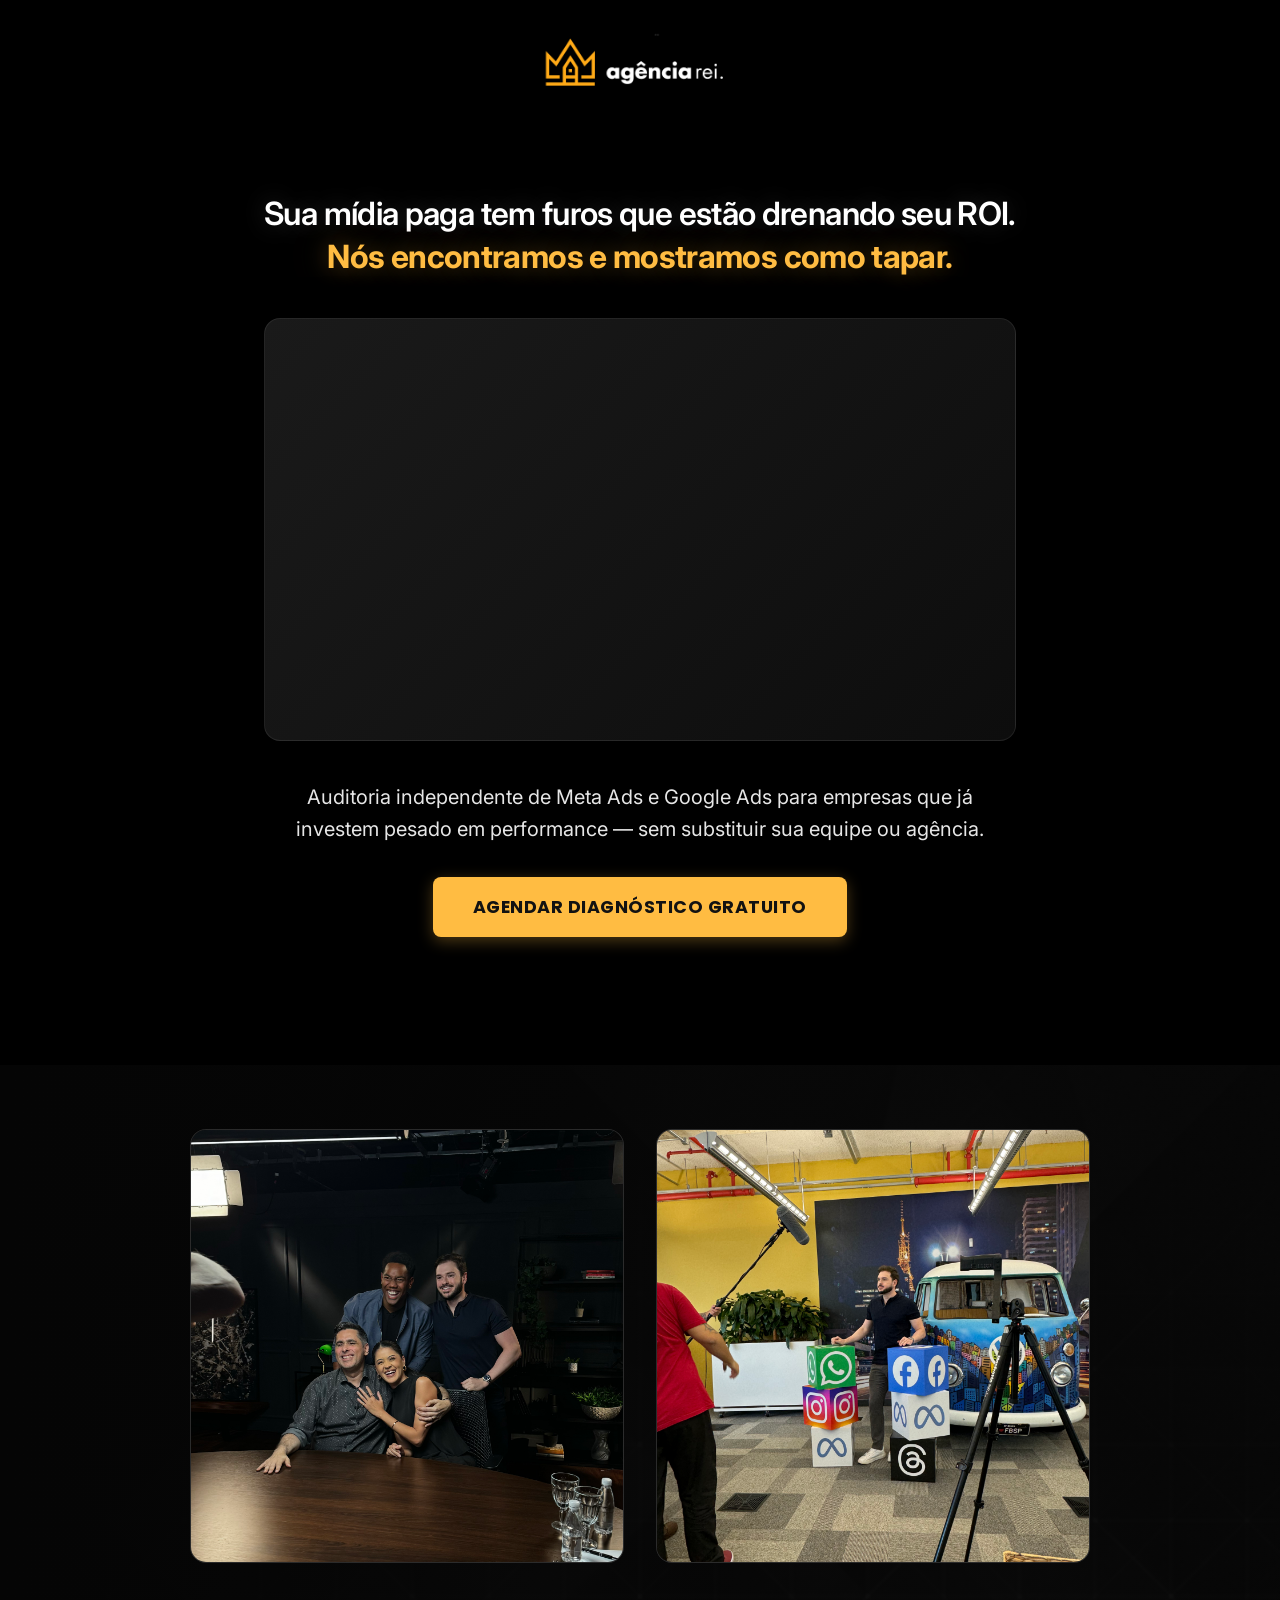
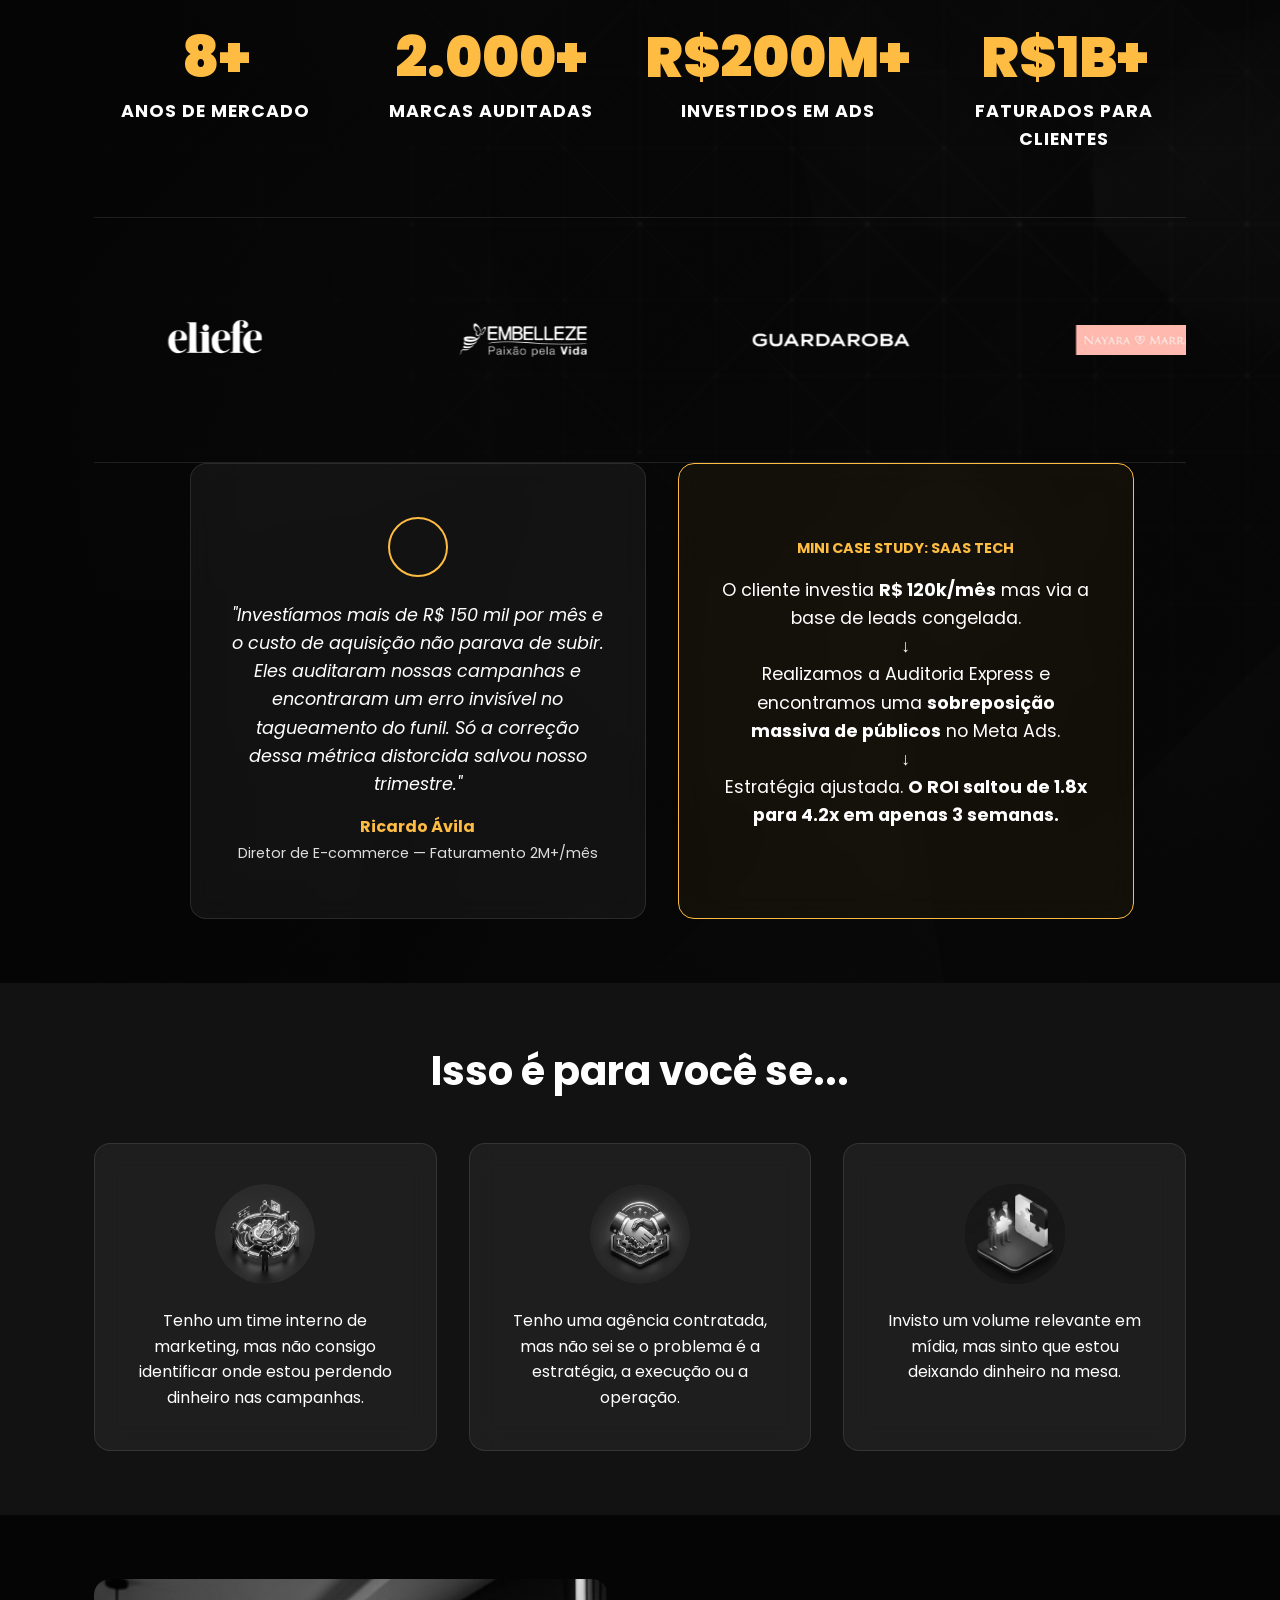
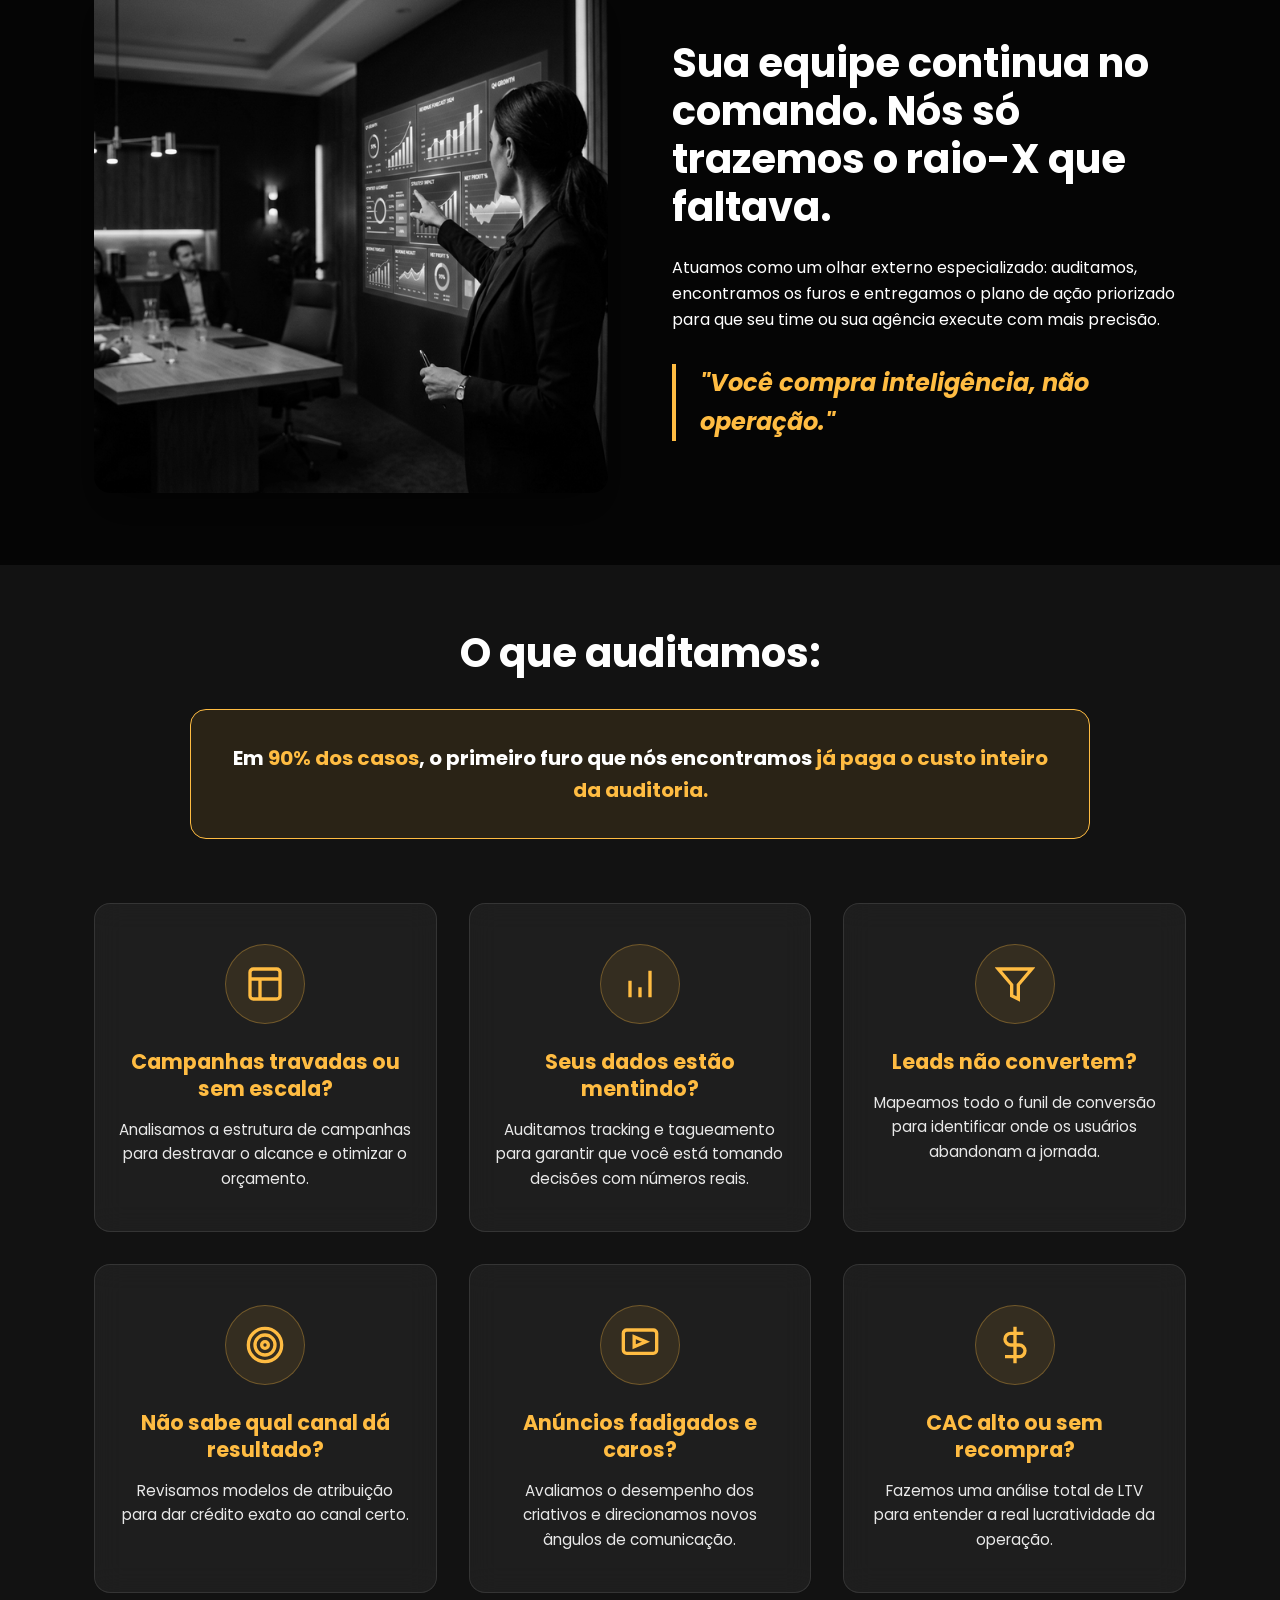
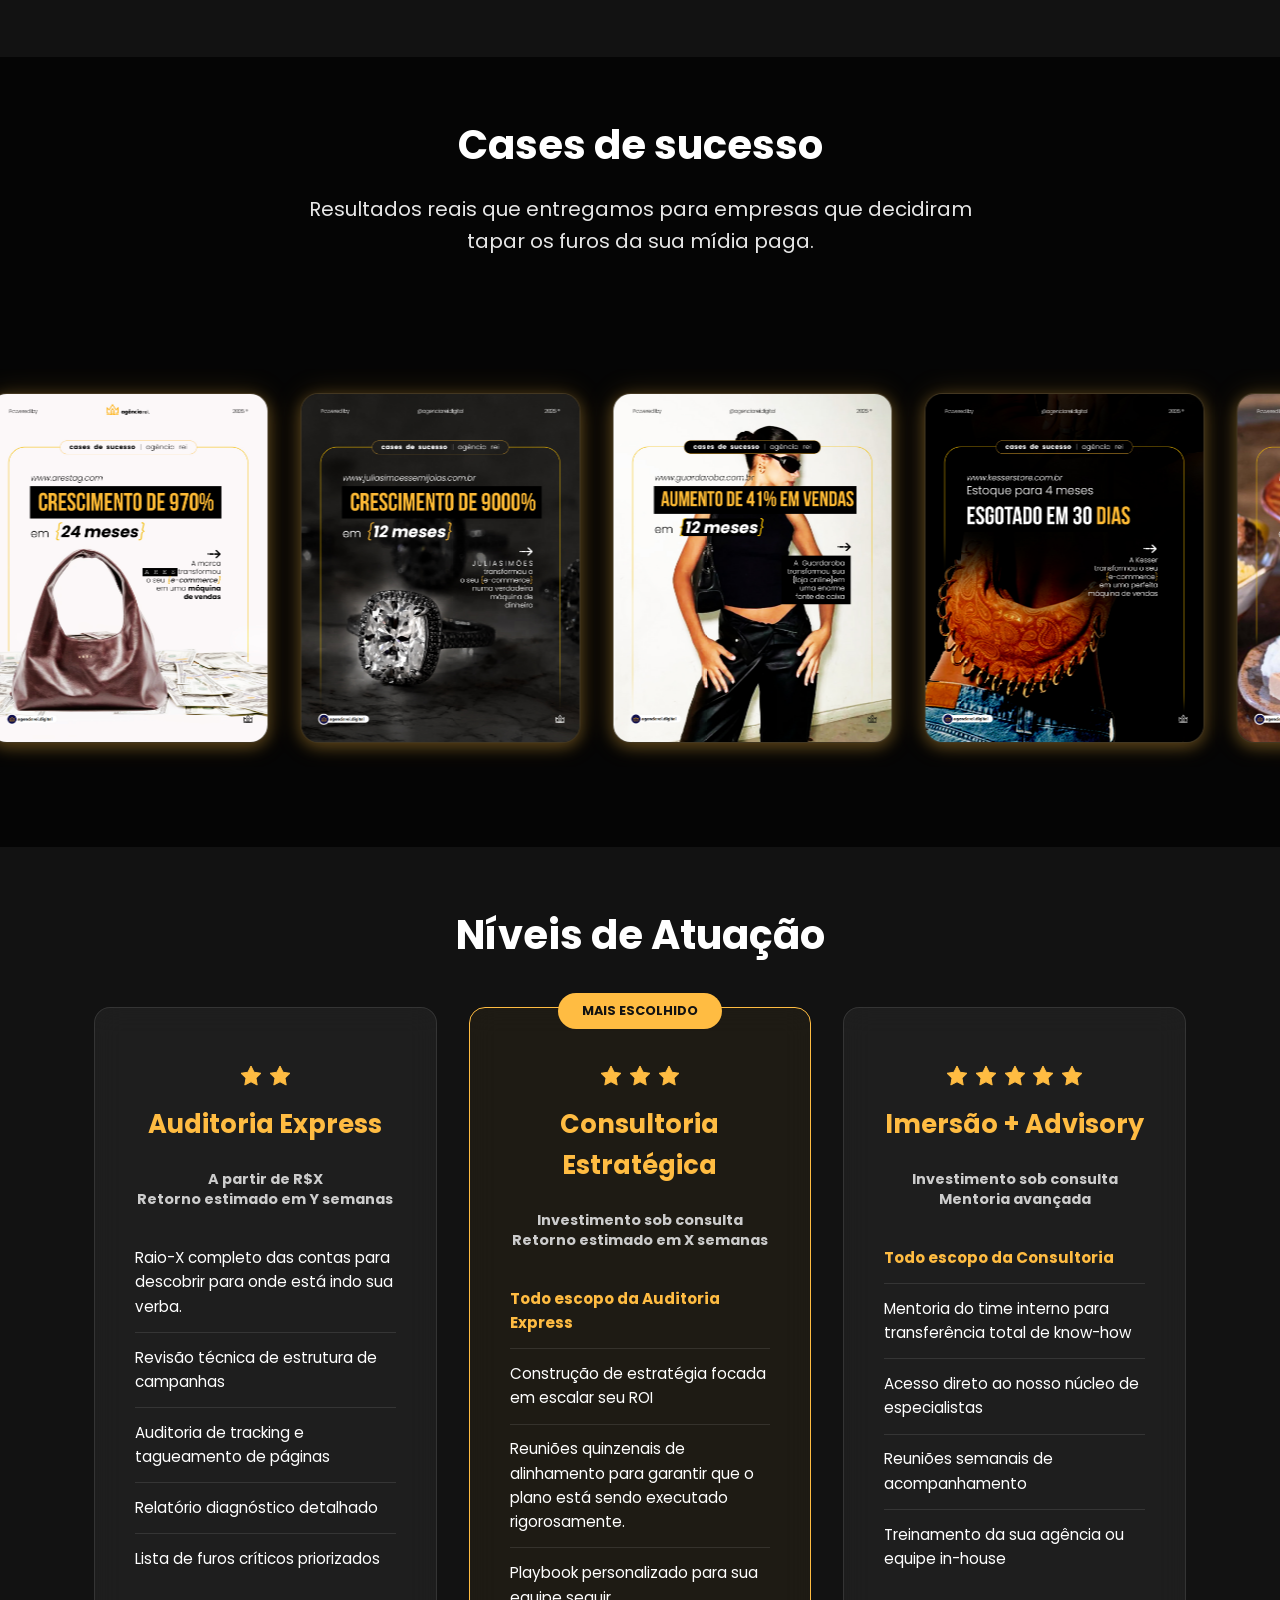
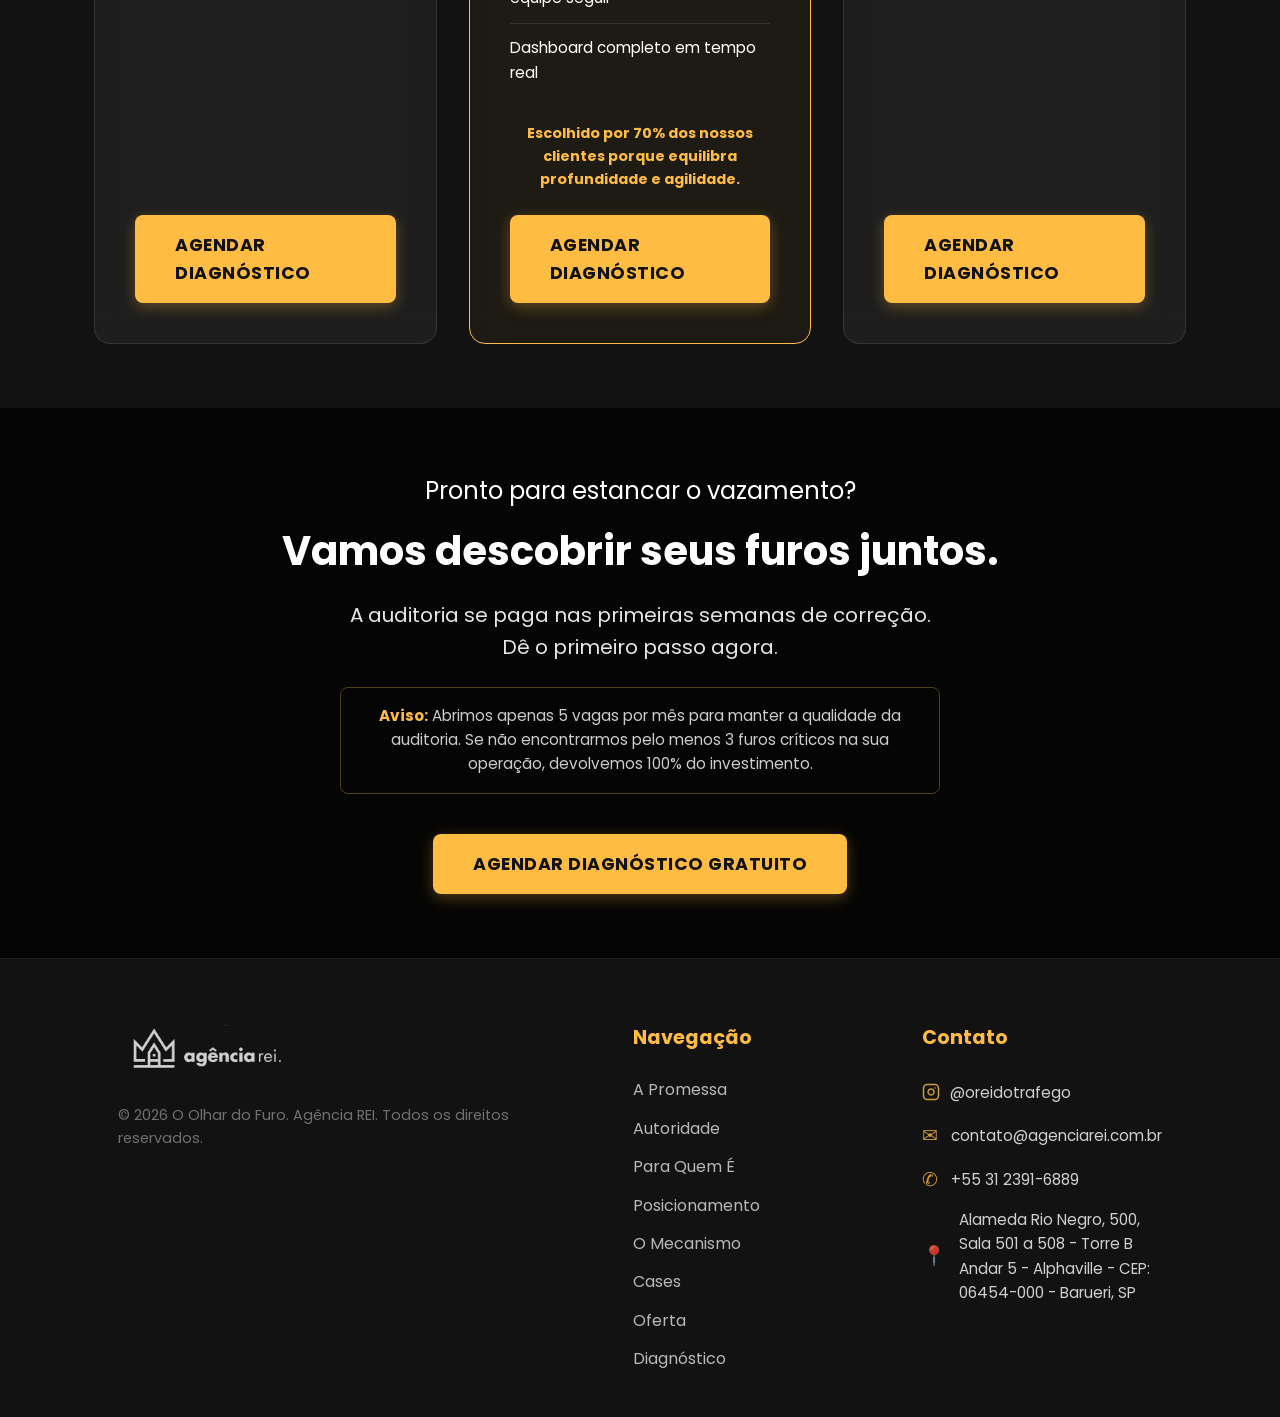
==== commit 257f97a1: "Add files via upload" ====
--- a/index.html
+++ b/index.html
@@ -16,7 +16,7 @@
     <!-- Header -->
     <header class="main-header reveal">
         <div class="container header-container">
-            <img src="assets/images/logo-agencia.png" alt="Agência Rei" class="logo-header">
+            <img src="logo-agencia.png" alt="Agência Rei" class="logo-header">
         </div>
     </header>
 
@@ -53,17 +53,17 @@
 
     <!-- Dobra 2: Nossa Autoridade (Prova Social) -->
     <section id="autoridade" class="section-primary autoridade-bg"
-        style="background-image: url('assets/images/autoridade_1773767528116.png');">
+        style="background-image: url('autoridade_1773767528116.png');">
         <div class="autoridade-overlay"></div>
         <div class="container" style="position:relative; z-index:2;">
 
             <!-- Fotos dos Bastidores -->
             <div class="bastidores-grid reveal">
                 <div class="glass-card foto-bastidor-card">
-                    <img src="assets/images/bastidores-1.jpg" class="foto-bastidor-img" style="object-position: center 40%;" alt="Equipe Agência Rei - Bastidores">
+                    <img src="bastidores-1.jpg" class="foto-bastidor-img" style="object-position: center 40%;" alt="Equipe Agência Rei - Bastidores">
                 </div>
                 <div class="glass-card foto-bastidor-card" style="transition-delay: 100ms">
-                    <img src="assets/images/bastidores-2.jpg" class="foto-bastidor-img" style="object-position: center;" alt="Set de Gravação Agência Rei">
+                    <img src="bastidores-2.jpg" class="foto-bastidor-img" style="object-position: center;" alt="Set de Gravação Agência Rei">
                 </div>
             </div>
 
@@ -88,17 +88,17 @@
 
             <div class="marquee-container reveal">
                 <div class="marquee-content marquee-track" id="marqueeTrack" data-speed="0.6">
-                    <img src="assets/images/logo-cliente-1.png" alt="Cliente" class="marquee-logo">
-                    <img src="assets/images/logo-cliente-2.png" alt="Cliente" class="marquee-logo">
-                    <img src="assets/images/logo-cliente-3.png" alt="Cliente" class="marquee-logo">
-                    <img src="assets/images/logo-cliente-4.png" alt="Cliente" class="marquee-logo">
-                    <img src="assets/images/logo-cliente-5.png" alt="Cliente" class="marquee-logo">
-                    <img src="assets/images/logo-cliente-6.png" alt="Cliente" class="marquee-logo">
-                    <img src="assets/images/logo-cliente-7.png" alt="Cliente" class="marquee-logo">
-                    <img src="assets/images/logo-cliente-8.png" alt="Cliente" class="marquee-logo">
-                    <img src="assets/images/logo-cliente-9.png" alt="Cliente" class="marquee-logo">
-                    <img src="assets/images/logo-cliente-10.png" alt="Cliente" class="marquee-logo">
-                    <img src="assets/images/logo-cliente-11.png" alt="Cliente" class="marquee-logo">
+                    <img src="logo-cliente-1.png" alt="Cliente" class="marquee-logo">
+                    <img src="logo-cliente-2.png" alt="Cliente" class="marquee-logo">
+                    <img src="logo-cliente-3.png" alt="Cliente" class="marquee-logo">
+                    <img src="logo-cliente-4.png" alt="Cliente" class="marquee-logo">
+                    <img src="logo-cliente-5.png" alt="Cliente" class="marquee-logo">
+                    <img src="logo-cliente-6.png" alt="Cliente" class="marquee-logo">
+                    <img src="logo-cliente-7.png" alt="Cliente" class="marquee-logo">
+                    <img src="logo-cliente-8.png" alt="Cliente" class="marquee-logo">
+                    <img src="logo-cliente-9.png" alt="Cliente" class="marquee-logo">
+                    <img src="logo-cliente-10.png" alt="Cliente" class="marquee-logo">
+                    <img src="logo-cliente-11.png" alt="Cliente" class="marquee-logo">
 
                 </div>
             </div>
@@ -126,21 +126,21 @@
             <div class="cards-grid">
                 <div class="card glass-card reveal">
                     <div class="card-icon">
-                        <img src="assets/images/icon_team.png" style="width: 100%; height: 100%; object-fit: cover;"
+                        <img src="icon_team.png" style="width: 100%; height: 100%; object-fit: cover;"
                             alt="Equipe Interna">
                     </div>
                     <p>Tenho um time interno de marketing, mas não consigo identificar onde estou perdendo dinheiro nas campanhas.</p>
                 </div>
                 <div class="card glass-card reveal" style="transition-delay: 100ms">
                     <div class="card-icon">
-                        <img src="assets/images/icon_agency.png" style="width: 100%; height: 100%; object-fit: cover;"
+                        <img src="icon_agency.png" style="width: 100%; height: 100%; object-fit: cover;"
                             alt="Agência Contratada">
                     </div>
                     <p>Tenho uma agência contratada, mas não sei se o problema é a estratégia, a execução ou a operação.</p>
                 </div>
                 <div class="card glass-card reveal" style="transition-delay: 200ms">
                     <div class="card-icon">
-                        <img src="assets/images/para_quem_e_1773767464746.png"
+                        <img src="para_quem_e_1773767464746.png"
                             style="width: 300%; height: 300%; object-position: right center; object-fit: cover;"
                             alt="Investimento Relevante">
                     </div>
@@ -154,7 +154,7 @@
     <section id="posicionamento" class="section-primary">
         <div class="container split-container">
             <div class="split-image reveal-left">
-                <img src="assets/images/posicionamento_1773767480139.png" alt="Consultor Estratégico">
+                <img src="posicionamento_1773767480139.png" alt="Consultor Estratégico">
             </div>
             <div class="split-content reveal-right">
                 <h2 class="headline-bold">Sua equipe continua no comando. Nós só trazemos o raio-X que faltava.</h2>
@@ -244,13 +244,13 @@
         </div>
         <div class="cases-marquee reveal">
             <div class="cases-marquee-track marquee-track" id="casesMarqueeTrack" data-speed="0.5">
-                <div class="case-card"><img src="assets/images/carrossel-cases-de-sucesso-agencia-rei_01.jpg" alt="Case de sucesso Agência Rei"></div>
-                <div class="case-card"><img src="assets/images/carrossel-cases-de-sucesso-agencia-rei_02.jpg" alt="Case de sucesso Agência Rei"></div>
-                <div class="case-card"><img src="assets/images/carrossel-cases-de-sucesso-agencia-rei_03.jpg" alt="Case de sucesso Agência Rei"></div>
-                <div class="case-card"><img src="assets/images/carrossel-cases-de-sucesso-agencia-rei_04.jpg" alt="Case de sucesso Agência Rei"></div>
-                <div class="case-card"><img src="assets/images/carrossel-cases-de-sucesso-agencia-rei_05.jpg" alt="Case de sucesso Agência Rei"></div>
-                <div class="case-card"><img src="assets/images/carrossel-cases-de-sucesso-agencia-rei_06.jpg" alt="Case de sucesso Agência Rei"></div>
-                <div class="case-card"><img src="assets/images/carrossel-cases-de-sucesso-agencia-rei_07.jpg" alt="Case de sucesso Agência Rei"></div>
+                <div class="case-card"><img src="carrossel-cases-de-sucesso-agencia-rei_01.jpg" alt="Case de sucesso Agência Rei"></div>
+                <div class="case-card"><img src="carrossel-cases-de-sucesso-agencia-rei_02.jpg" alt="Case de sucesso Agência Rei"></div>
+                <div class="case-card"><img src="carrossel-cases-de-sucesso-agencia-rei_03.jpg" alt="Case de sucesso Agência Rei"></div>
+                <div class="case-card"><img src="carrossel-cases-de-sucesso-agencia-rei_04.jpg" alt="Case de sucesso Agência Rei"></div>
+                <div class="case-card"><img src="carrossel-cases-de-sucesso-agencia-rei_05.jpg" alt="Case de sucesso Agência Rei"></div>
+                <div class="case-card"><img src="carrossel-cases-de-sucesso-agencia-rei_06.jpg" alt="Case de sucesso Agência Rei"></div>
+                <div class="case-card"><img src="carrossel-cases-de-sucesso-agencia-rei_07.jpg" alt="Case de sucesso Agência Rei"></div>
             </div>
         </div>
     </section>
@@ -338,7 +338,7 @@
         <div class="container footer-container">
             <!-- Coluna 1: Logo e Copyright -->
             <div class="footer-col">
-                <img src="assets/images/logo-agencia.png" alt="Agência Rei" class="footer-logo">
+                <img src="logo-agencia.png" alt="Agência Rei" class="footer-logo">
                 <p class="footer-copy">&copy; 2026 O Olhar do Furo. Agência REI. Todos os direitos reservados.</p>
             </div>
 
@@ -378,7 +378,7 @@
                 <svg width="20" height="20" viewBox="0 0 24 24" fill="none" stroke="currentColor" stroke-width="2.2" stroke-linecap="round"><line x1="18" y1="6" x2="6" y2="18"></line><line x1="6" y1="6" x2="18" y2="18"></line></svg>
             </button>
 
-            <img src="assets/images/logo-agencia.png" alt="Agência Rei" class="optin-logo">
+            <img src="logo-agencia.png" alt="Agência Rei" class="optin-logo">
             <h3 id="optinTitle" class="optin-title">INFORME SEUS DADOS</h3>
             <p class="optin-subtitle">Preencha para agendar seu diagnóstico gratuito.</p>
 
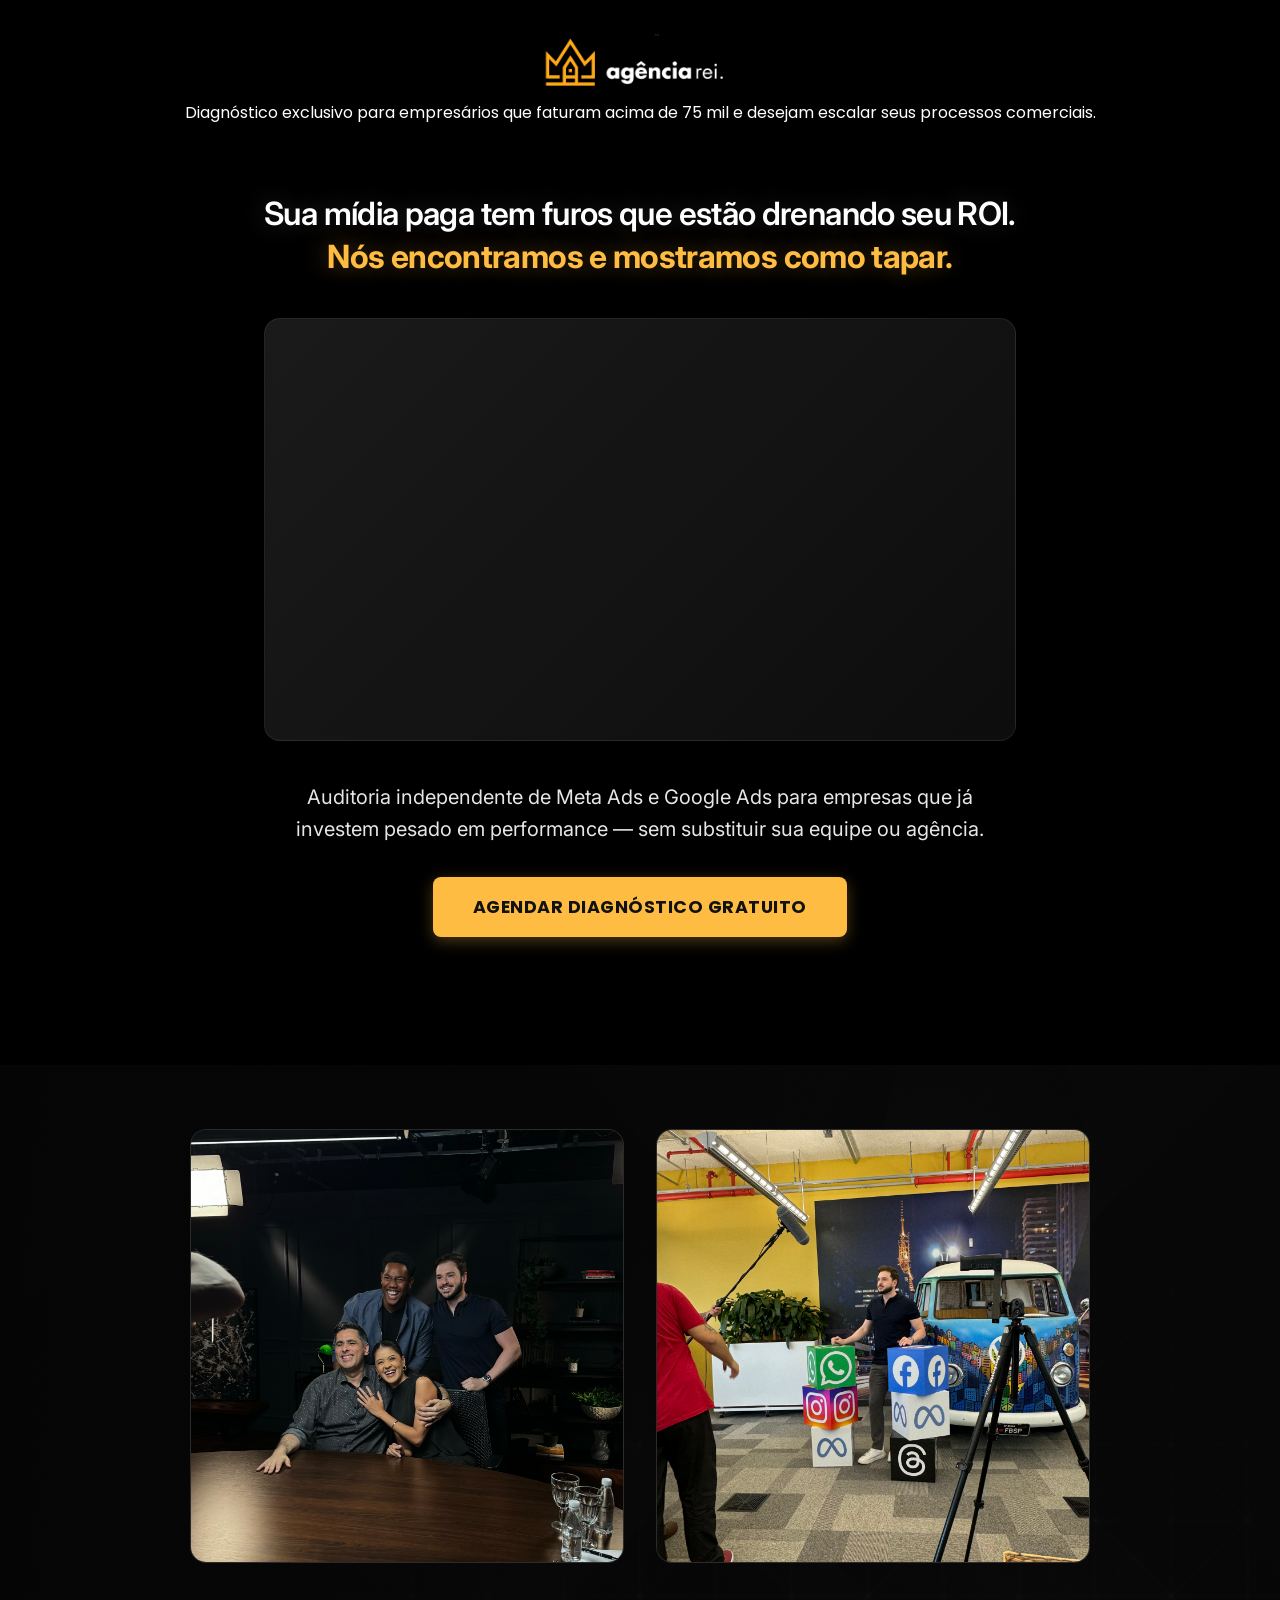
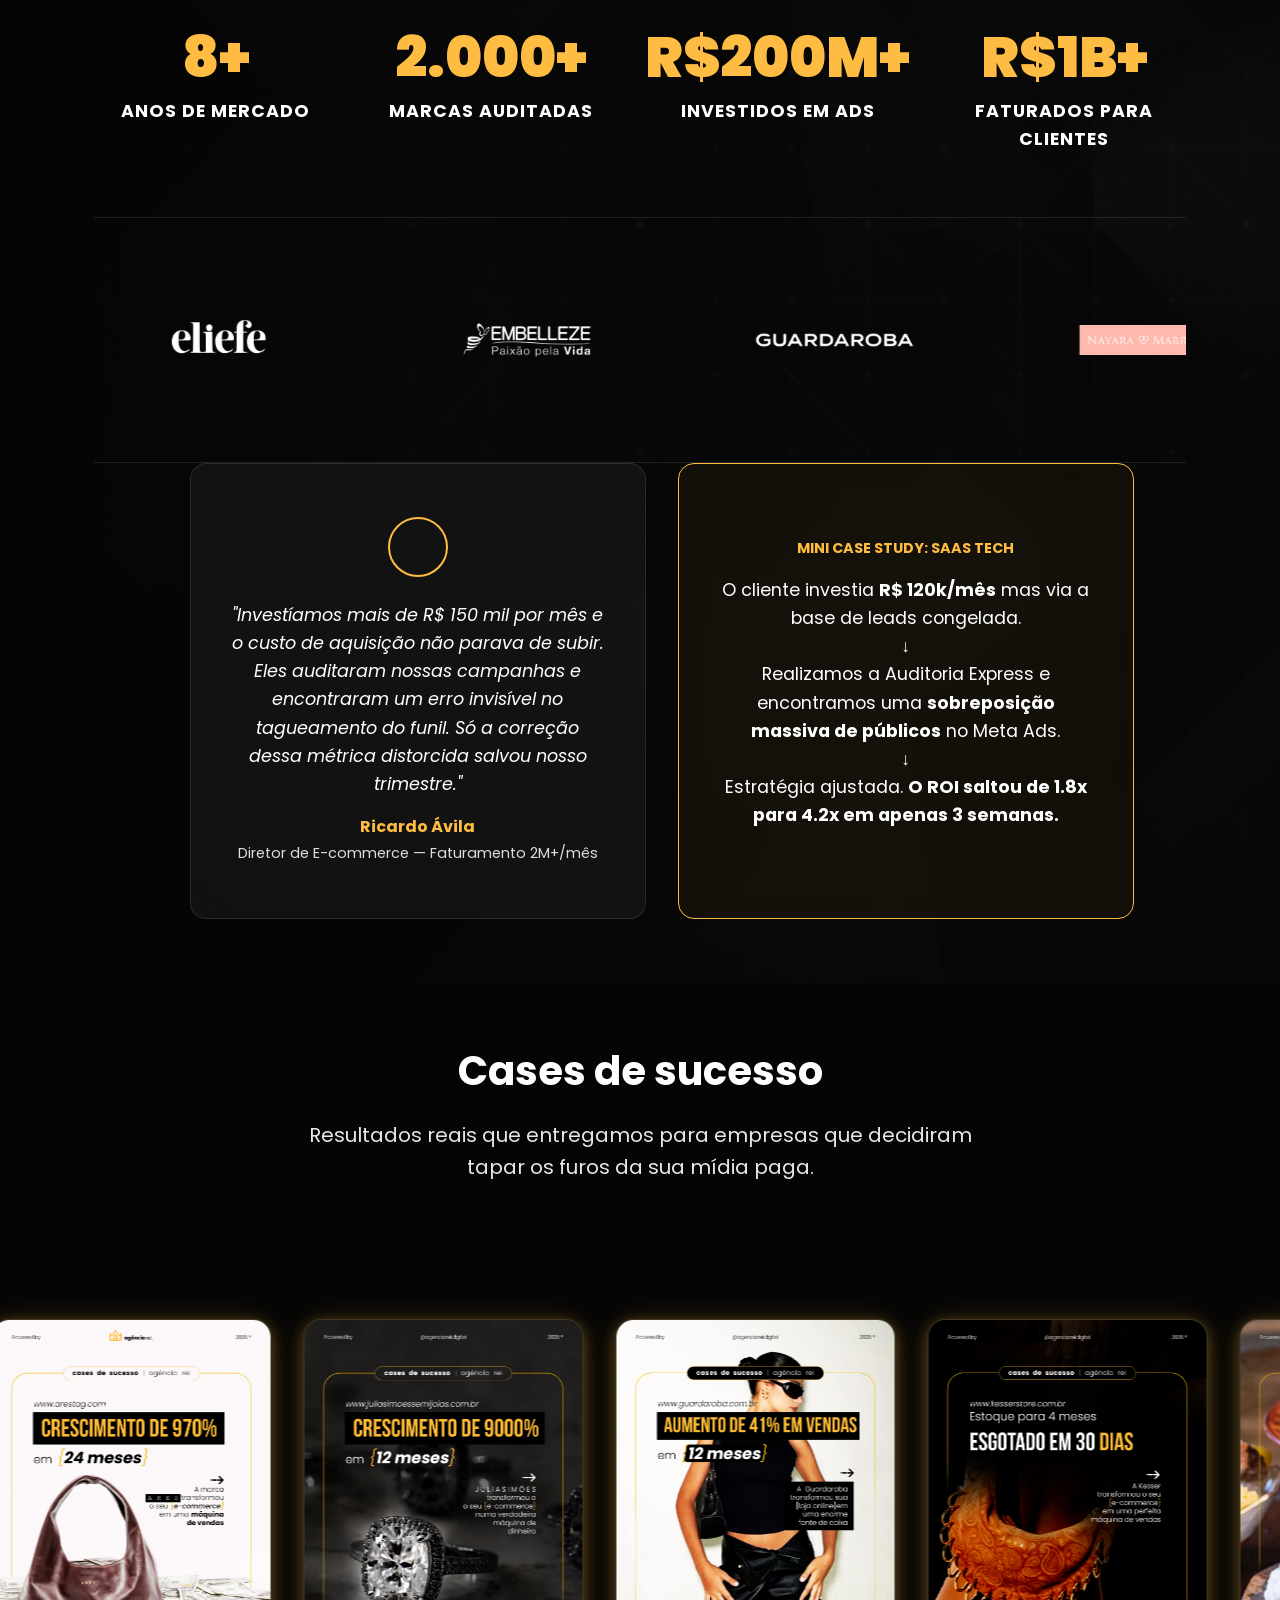
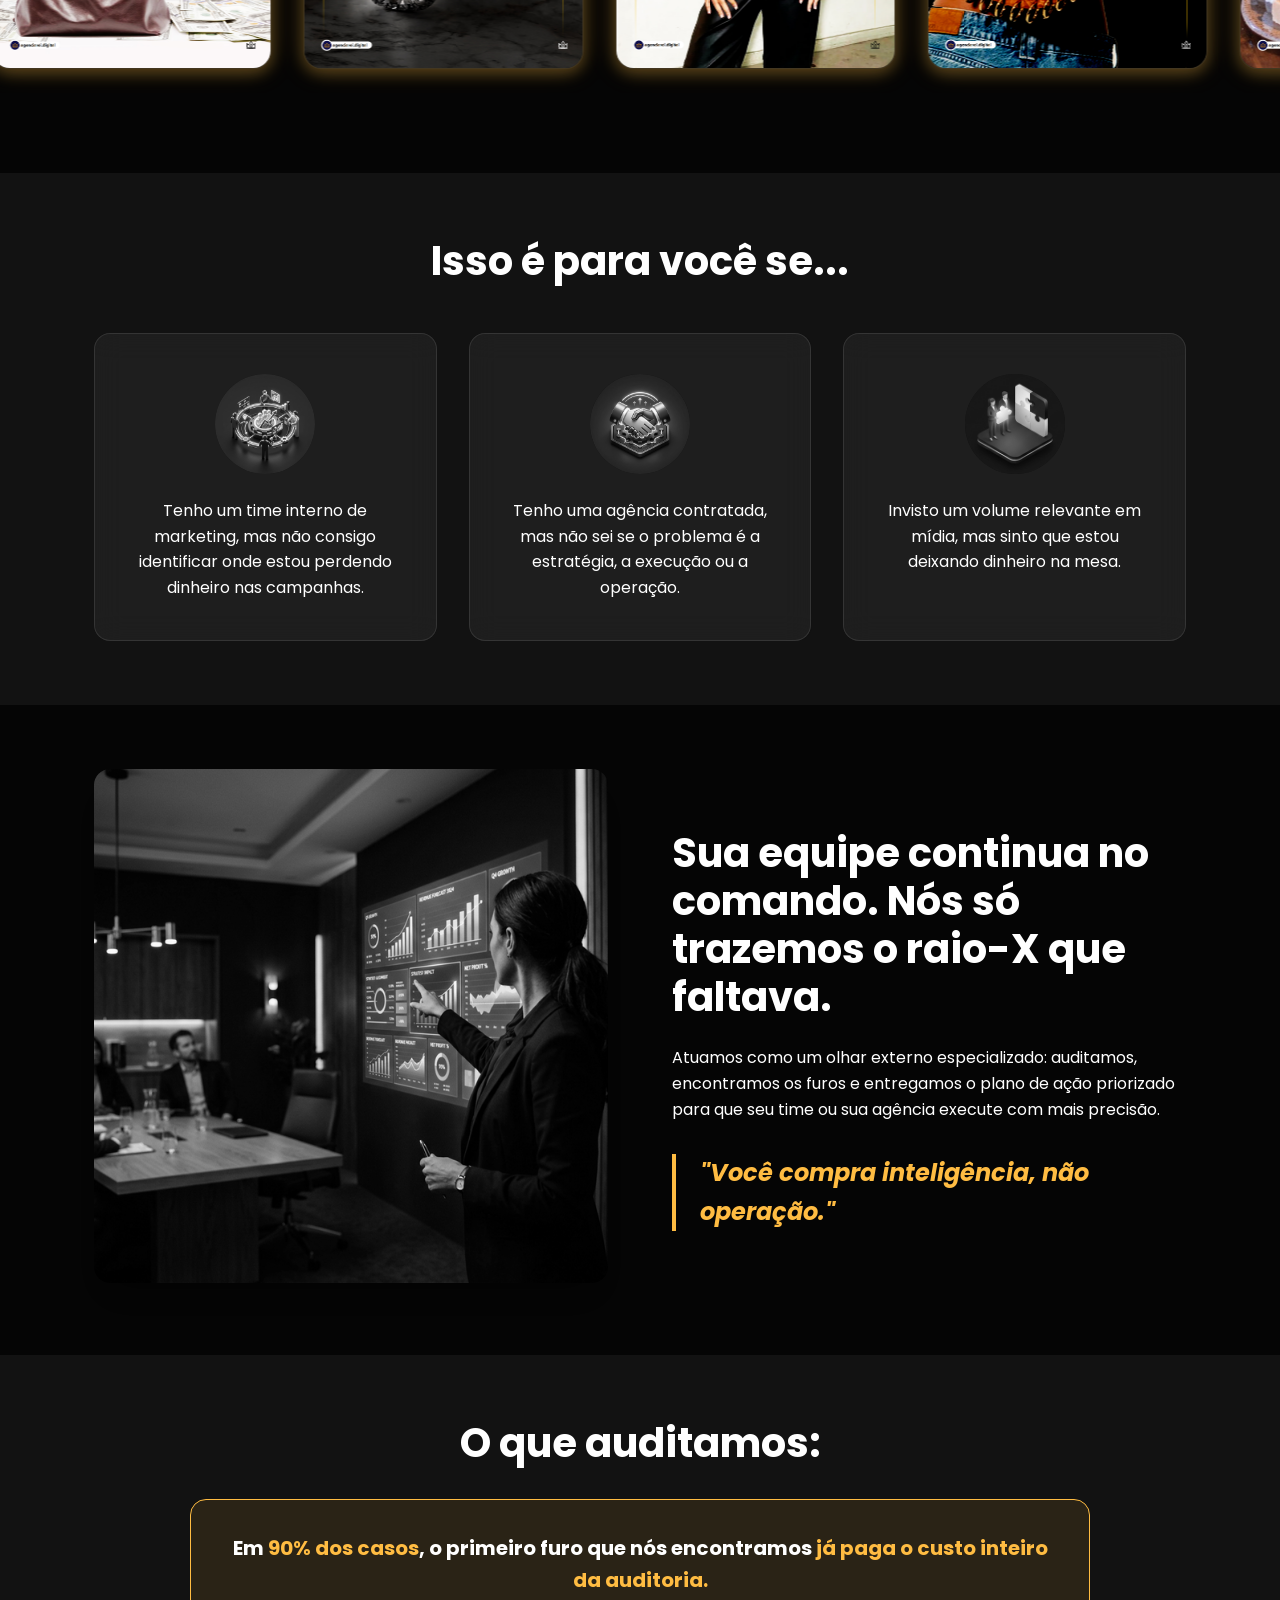
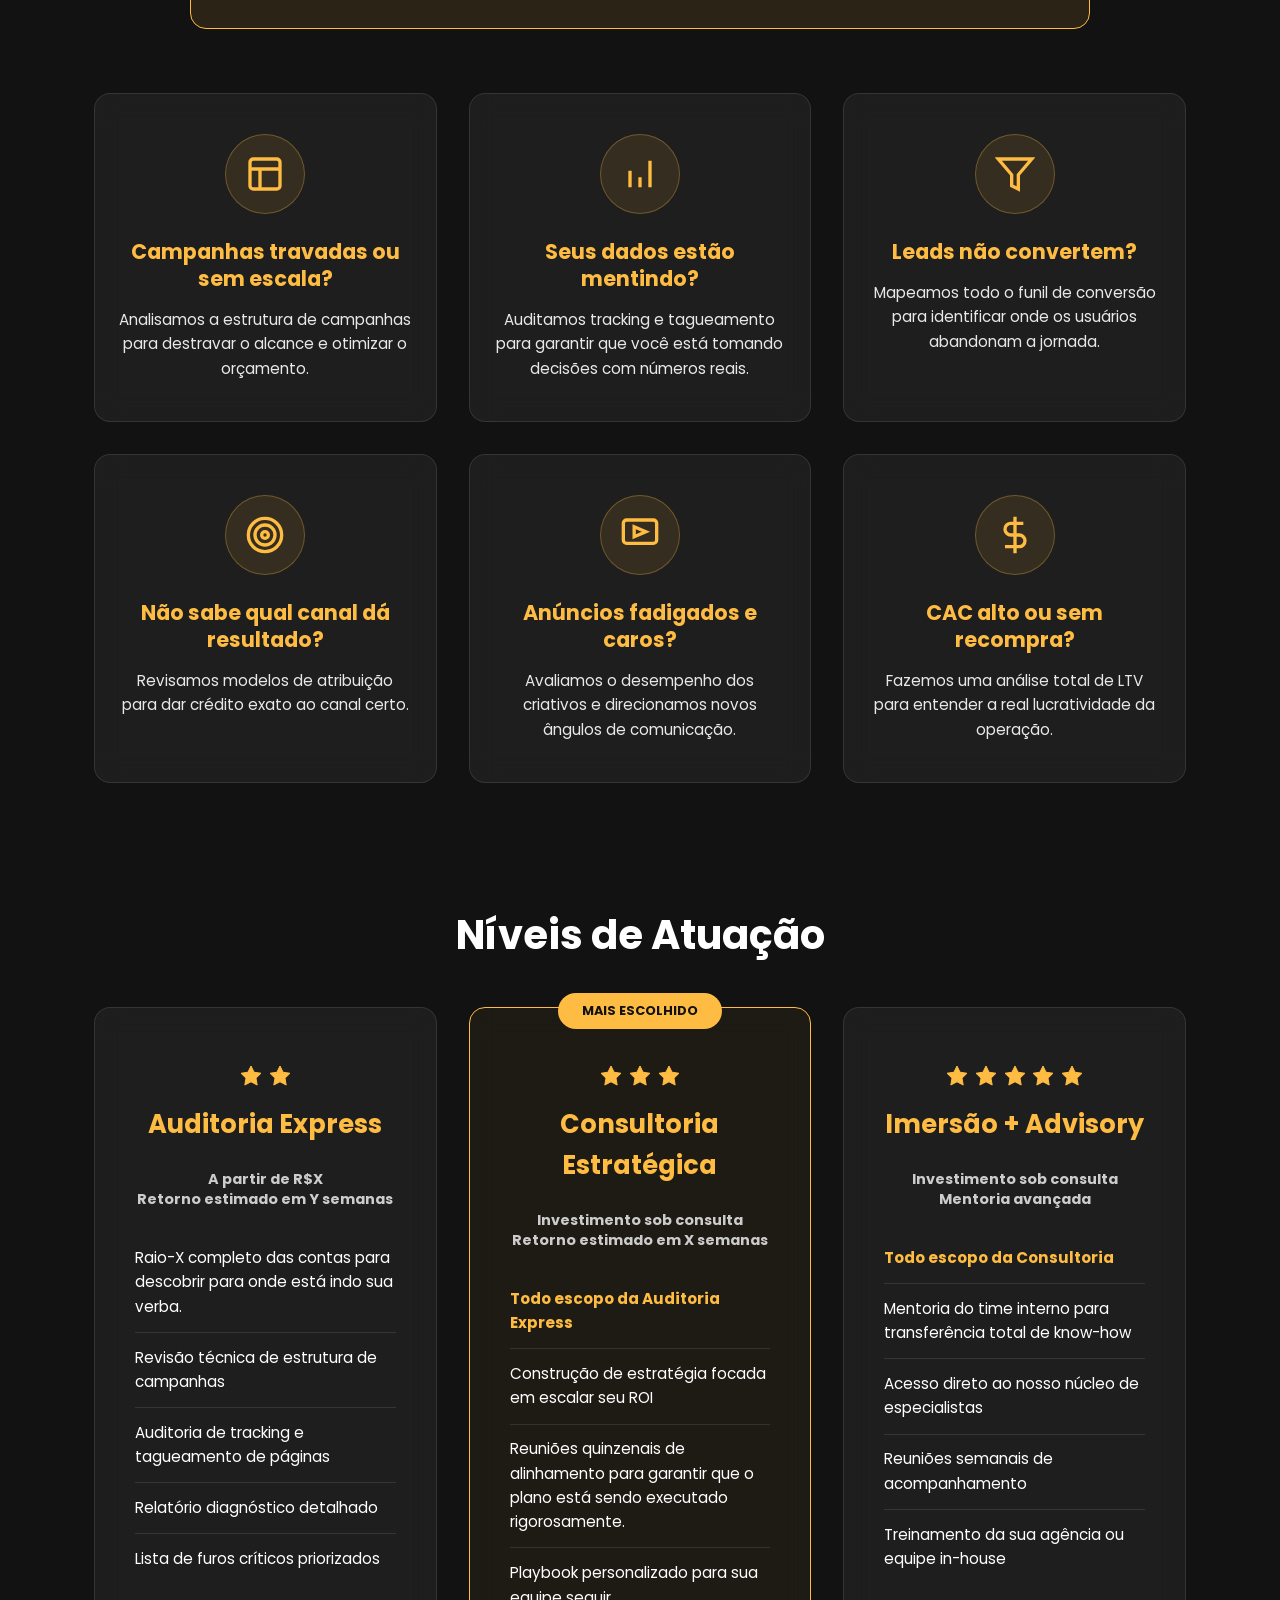
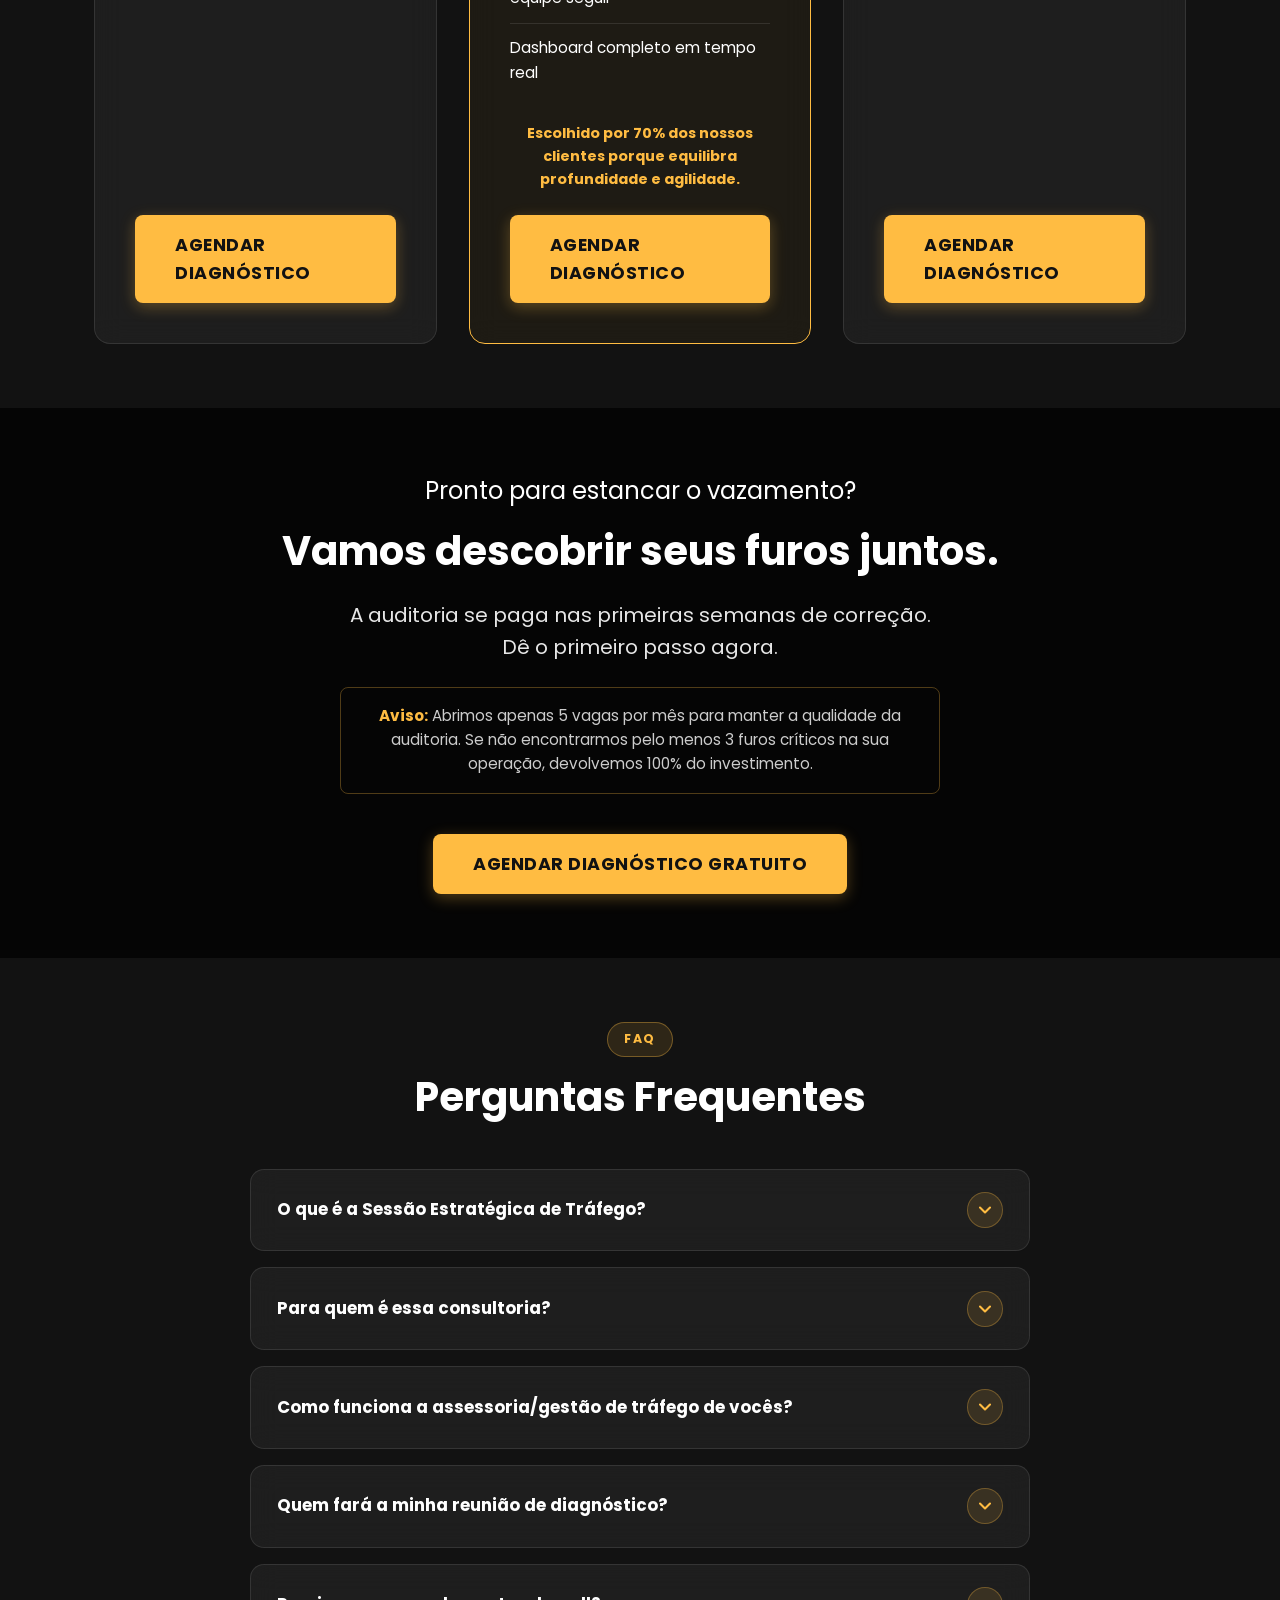
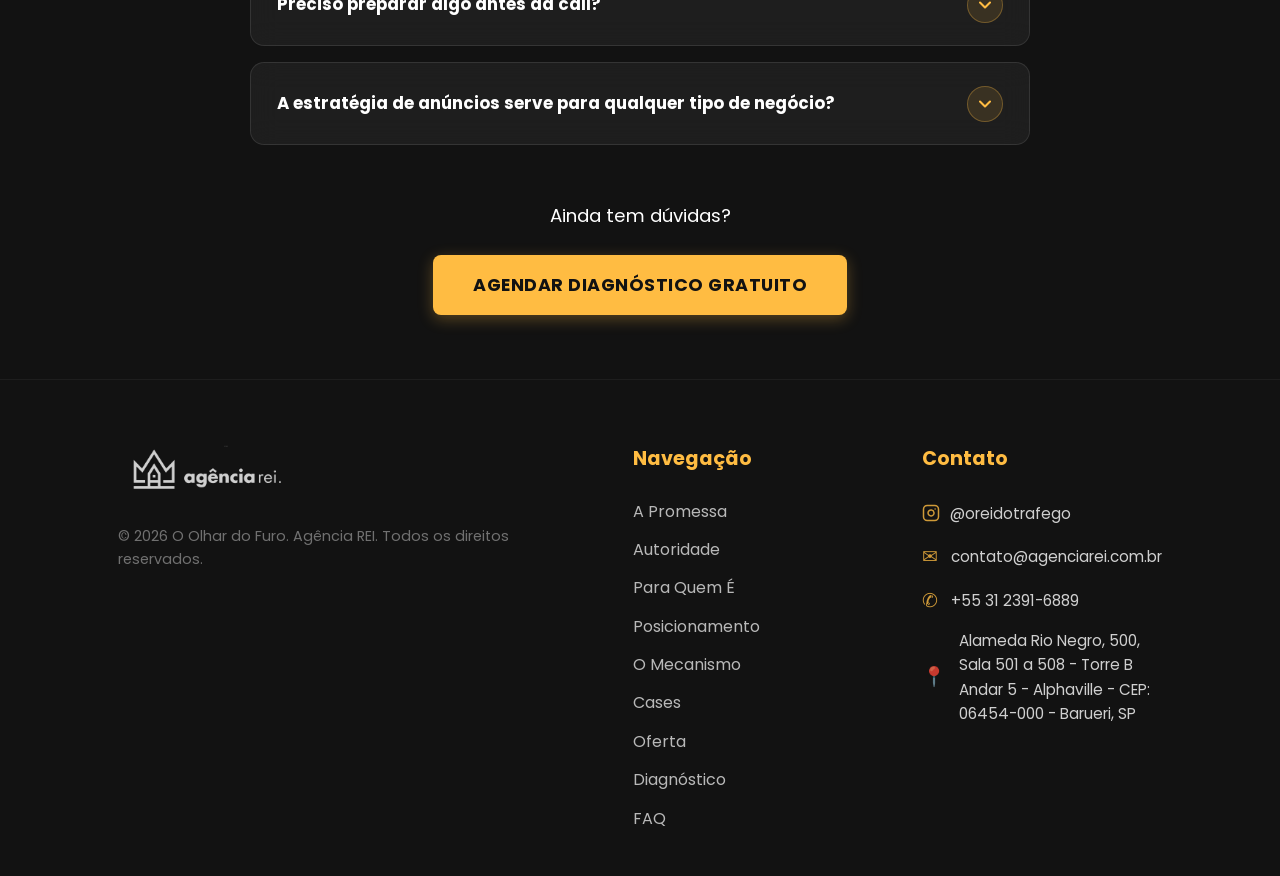
==== commit 96903b87: "Add files via upload" ====
--- a/index.html
+++ b/index.html
@@ -8,7 +8,7 @@
     <meta name="description" content="Sua operação de mídia está com furo. A gente te mostra onde.">
     <link rel="preconnect" href="https://fonts.googleapis.com">
     <link rel="preconnect" href="https://fonts.gstatic.com" crossorigin>
-    <link href="https://fonts.googleapis.com/css2?family=Poppins:wght@400;700;900&family=Inter:wght@400;500;600;700&display=swap" rel="stylesheet">
+    <link href="https://fonts.googleapis.com/css2?family=Poppins:wght@300;400;700;900&family=Inter:wght@400;500;600;700;800;900&display=swap" rel="stylesheet">
     <link rel="stylesheet" href="style.css">
 </head>
 
@@ -17,6 +17,7 @@
     <header class="main-header reveal">
         <div class="container header-container">
             <img src="logo-agencia.png" alt="Agência Rei" class="logo-header">
+            <div class="header-alert-tag">Diagnóstico exclusivo para empresários que faturam acima de 75 mil e desejam escalar seus processos comerciais.</div>
         </div>
     </header>
 
@@ -117,124 +118,7 @@
         </div>
     </section>
 
-    <!-- Dobra 3: Para Quem É -->
-    <section id="para-quem" class="section-alt">
-        <div class="container">
-            <div class="section-header reveal text-center">
-                <h2 class="headline-bold">Isso é para você se...</h2>
-            </div>
-            <div class="cards-grid">
-                <div class="card glass-card reveal">
-                    <div class="card-icon">
-                        <img src="icon_team.png" style="width: 100%; height: 100%; object-fit: cover;"
-                            alt="Equipe Interna">
-                    </div>
-                    <p>Tenho um time interno de marketing, mas não consigo identificar onde estou perdendo dinheiro nas campanhas.</p>
-                </div>
-                <div class="card glass-card reveal" style="transition-delay: 100ms">
-                    <div class="card-icon">
-                        <img src="icon_agency.png" style="width: 100%; height: 100%; object-fit: cover;"
-                            alt="Agência Contratada">
-                    </div>
-                    <p>Tenho uma agência contratada, mas não sei se o problema é a estratégia, a execução ou a operação.</p>
-                </div>
-                <div class="card glass-card reveal" style="transition-delay: 200ms">
-                    <div class="card-icon">
-                        <img src="para_quem_e_1773767464746.png"
-                            style="width: 300%; height: 300%; object-position: right center; object-fit: cover;"
-                            alt="Investimento Relevante">
-                    </div>
-                    <p>Invisto um volume relevante em mídia, mas sinto que estou deixando dinheiro na mesa.</p>
-                </div>
-            </div>
-        </div>
-    </section>
-
-    <!-- Dobra 4: Posicionamento -->
-    <section id="posicionamento" class="section-primary">
-        <div class="container split-container">
-            <div class="split-image reveal-left">
-                <img src="posicionamento_1773767480139.png" alt="Consultor Estratégico">
-            </div>
-            <div class="split-content reveal-right">
-                <h2 class="headline-bold">Sua equipe continua no comando. Nós só trazemos o raio-X que faltava.</h2>
-                <p class="mt-3">Atuamos como um olhar externo especializado: auditamos, encontramos os furos e entregamos o plano de ação priorizado para que seu time ou sua agência execute com mais precisão.</p>
-                <div class="quote-box">
-                    <p class="quote-text">"Você compra inteligência, não operação."</p>
-                </div>
-            </div>
-        </div>
-    </section>
-
-    <!-- Dobra 5: O Mecanismo -->
-    <section id="mecanismo" class="section-alt">
-        <div class="container">
-            <div class="mecanismo-header text-center reveal">
-                <h2 class="headline-bold" style="margin-bottom: 2rem;">O que auditamos:</h2>
-                <div class="caixa-destaque text-center mb-5">
-                    <p style="font-size: 1.25rem; font-weight: bold; margin:0;">Em <strong class="text-accent">90% dos casos</strong>, o primeiro furo que nós encontramos <strong class="text-accent">já paga o custo inteiro da auditoria.</strong></p>
-                </div>
-            </div>
-
-            <div class="mecanismo-cards-grid">
-                <!-- Card 1 -->
-                <div class="mecanismo-card glass-card reveal">
-                    <div class="mc-icon">
-                        <svg width="40" height="40" viewBox="0 0 24 24" fill="none" stroke="currentColor" stroke-width="2"><rect x="3" y="3" width="18" height="18" rx="2"/><path d="M3 9h18M9 21V9"/></svg>
-                    </div>
-                    <h3 class="mc-title">Campanhas travadas ou sem escala?</h3>
-                    <p class="mc-text">Analisamos a estrutura de campanhas para destravar o alcance e otimizar o orçamento.</p>
-                </div>
-                
-                <!-- Card 2 -->
-                <div class="mecanismo-card glass-card reveal" style="transition-delay: 100ms">
-                    <div class="mc-icon">
-                        <svg width="40" height="40" viewBox="0 0 24 24" fill="none" stroke="currentColor" stroke-width="2"><path d="M12 20v-6M6 20V10M18 20V4"/></svg>
-                    </div>
-                    <h3 class="mc-title">Seus dados estão mentindo?</h3>
-                    <p class="mc-text">Auditamos tracking e tagueamento para garantir que você está tomando decisões com números reais.</p>
-                </div>
-
-                <!-- Card 3 -->
-                <div class="mecanismo-card glass-card reveal" style="transition-delay: 200ms">
-                    <div class="mc-icon">
-                        <svg width="40" height="40" viewBox="0 0 24 24" fill="none" stroke="currentColor" stroke-width="2"><polygon points="22 3 2 3 10 12.46 10 19 14 21 14 12.46 22 3"/></svg>
-                    </div>
-                    <h3 class="mc-title">Leads não convertem?</h3>
-                    <p class="mc-text">Mapeamos todo o funil de conversão para identificar onde os usuários abandonam a jornada.</p>
-                </div>
-
-                <!-- Card 4 -->
-                <div class="mecanismo-card glass-card reveal">
-                    <div class="mc-icon">
-                        <svg width="40" height="40" viewBox="0 0 24 24" fill="none" stroke="currentColor" stroke-width="2"><circle cx="12" cy="12" r="10"/><circle cx="12" cy="12" r="6"/><circle cx="12" cy="12" r="2"/></svg>
-                    </div>
-                    <h3 class="mc-title">Não sabe qual canal dá resultado?</h3>
-                    <p class="mc-text">Revisamos modelos de atribuição para dar crédito exato ao canal certo.</p>
-                </div>
-
-                <!-- Card 5 -->
-                <div class="mecanismo-card glass-card reveal" style="transition-delay: 100ms">
-                    <div class="mc-icon">
-                        <svg width="40" height="40" viewBox="0 0 24 24" fill="none" stroke="currentColor" stroke-width="2"><rect x="2" y="3" width="20" height="14" rx="2" ry="2"/><polygon points="8.5 7 15.5 10 8.5 13 8.5 7"/></svg>
-                    </div>
-                    <h3 class="mc-title">Anúncios fadigados e caros?</h3>
-                    <p class="mc-text">Avaliamos o desempenho dos criativos e direcionamos novos ângulos de comunicação.</p>
-                </div>
-
-                <!-- Card 6 -->
-                <div class="mecanismo-card glass-card reveal" style="transition-delay: 200ms">
-                    <div class="mc-icon">
-                        <svg width="40" height="40" viewBox="0 0 24 24" fill="none" stroke="currentColor" stroke-width="2"><path d="M12 1v22M17 5H9.5a3.5 3.5 0 0 0 0 7h5a3.5 3.5 0 0 1 0 7H6"/></svg>
-                    </div>
-                    <h3 class="mc-title">CAC alto ou sem recompra?</h3>
-                    <p class="mc-text">Fazemos uma análise total de LTV para entender a real lucratividade da operação.</p>
-                </div>
-            </div>
-        </div>
-    </section>
-
-    <!-- Dobra 6: Cases de Sucesso (carrossel infinito) -->
+    <!-- Cases de Sucesso (carrossel infinito) -->
     <section id="cases" class="section-primary cases-section">
         <div class="container">
             <div class="text-center reveal" style="margin-bottom: 3rem;">
@@ -251,6 +135,123 @@
                 <div class="case-card"><img src="carrossel-cases-de-sucesso-agencia-rei_05.jpg" alt="Case de sucesso Agência Rei"></div>
                 <div class="case-card"><img src="carrossel-cases-de-sucesso-agencia-rei_06.jpg" alt="Case de sucesso Agência Rei"></div>
                 <div class="case-card"><img src="carrossel-cases-de-sucesso-agencia-rei_07.jpg" alt="Case de sucesso Agência Rei"></div>
+            </div>
+        </div>
+    </section>
+
+    <!-- Dobra 3: Para Quem É -->
+    <section id="para-quem" class="section-alt">
+        <div class="container">
+            <div class="section-header reveal text-center">
+                <h2 class="headline-bold">Isso é para você se...</h2>
+            </div>
+            <div class="cards-grid">
+                <div class="card glass-card reveal">
+                    <div class="card-icon">
+                        <img src="icon_team.png" style="width: 100%; height: 100%; object-fit: cover;"
+                            alt="Equipe Interna">
+                    </div>
+                    <p>Tenho um time interno de marketing, mas não consigo identificar onde estou perdendo dinheiro nas campanhas.</p>
+                </div>
+                <div class="card glass-card reveal" style="transition-delay: 100ms">
+                    <div class="card-icon">
+                        <img src="icon_agency.png" style="width: 100%; height: 100%; object-fit: cover;"
+                            alt="Agência Contratada">
+                    </div>
+                    <p>Tenho uma agência contratada, mas não sei se o problema é a estratégia, a execução ou a operação.</p>
+                </div>
+                <div class="card glass-card reveal" style="transition-delay: 200ms">
+                    <div class="card-icon">
+                        <img src="para_quem_e_1773767464746.png"
+                            style="width: 300%; height: 300%; object-position: right center; object-fit: cover;"
+                            alt="Investimento Relevante">
+                    </div>
+                    <p>Invisto um volume relevante em mídia, mas sinto que estou deixando dinheiro na mesa.</p>
+                </div>
+            </div>
+        </div>
+    </section>
+
+    <!-- Dobra 4: Posicionamento -->
+    <section id="posicionamento" class="section-primary">
+        <div class="container split-container">
+            <div class="split-image reveal-left">
+                <img src="posicionamento_1773767480139.png" alt="Consultor Estratégico">
+            </div>
+            <div class="split-content reveal-right">
+                <h2 class="headline-bold">Sua equipe continua no comando. Nós só trazemos o raio-X que faltava.</h2>
+                <p class="mt-3">Atuamos como um olhar externo especializado: auditamos, encontramos os furos e entregamos o plano de ação priorizado para que seu time ou sua agência execute com mais precisão.</p>
+                <div class="quote-box">
+                    <p class="quote-text">"Você compra inteligência, não operação."</p>
+                </div>
+            </div>
+        </div>
+    </section>
+
+    <!-- Dobra 5: O Mecanismo -->
+    <section id="mecanismo" class="section-alt">
+        <div class="container">
+            <div class="mecanismo-header text-center reveal">
+                <h2 class="headline-bold" style="margin-bottom: 2rem;">O que auditamos:</h2>
+                <div class="caixa-destaque text-center mb-5">
+                    <p style="font-size: 1.25rem; font-weight: bold; margin:0;">Em <strong class="text-accent">90% dos casos</strong>, o primeiro furo que nós encontramos <strong class="text-accent">já paga o custo inteiro da auditoria.</strong></p>
+                </div>
+            </div>
+
+            <div class="mecanismo-cards-grid">
+                <!-- Card 1 -->
+                <div class="mecanismo-card glass-card reveal">
+                    <div class="mc-icon">
+                        <svg width="40" height="40" viewBox="0 0 24 24" fill="none" stroke="currentColor" stroke-width="2"><rect x="3" y="3" width="18" height="18" rx="2"/><path d="M3 9h18M9 21V9"/></svg>
+                    </div>
+                    <h3 class="mc-title">Campanhas travadas ou sem escala?</h3>
+                    <p class="mc-text">Analisamos a estrutura de campanhas para destravar o alcance e otimizar o orçamento.</p>
+                </div>
+                
+                <!-- Card 2 -->
+                <div class="mecanismo-card glass-card reveal" style="transition-delay: 100ms">
+                    <div class="mc-icon">
+                        <svg width="40" height="40" viewBox="0 0 24 24" fill="none" stroke="currentColor" stroke-width="2"><path d="M12 20v-6M6 20V10M18 20V4"/></svg>
+                    </div>
+                    <h3 class="mc-title">Seus dados estão mentindo?</h3>
+                    <p class="mc-text">Auditamos tracking e tagueamento para garantir que você está tomando decisões com números reais.</p>
+                </div>
+
+                <!-- Card 3 -->
+                <div class="mecanismo-card glass-card reveal" style="transition-delay: 200ms">
+                    <div class="mc-icon">
+                        <svg width="40" height="40" viewBox="0 0 24 24" fill="none" stroke="currentColor" stroke-width="2"><polygon points="22 3 2 3 10 12.46 10 19 14 21 14 12.46 22 3"/></svg>
+                    </div>
+                    <h3 class="mc-title">Leads não convertem?</h3>
+                    <p class="mc-text">Mapeamos todo o funil de conversão para identificar onde os usuários abandonam a jornada.</p>
+                </div>
+
+                <!-- Card 4 -->
+                <div class="mecanismo-card glass-card reveal">
+                    <div class="mc-icon">
+                        <svg width="40" height="40" viewBox="0 0 24 24" fill="none" stroke="currentColor" stroke-width="2"><circle cx="12" cy="12" r="10"/><circle cx="12" cy="12" r="6"/><circle cx="12" cy="12" r="2"/></svg>
+                    </div>
+                    <h3 class="mc-title">Não sabe qual canal dá resultado?</h3>
+                    <p class="mc-text">Revisamos modelos de atribuição para dar crédito exato ao canal certo.</p>
+                </div>
+
+                <!-- Card 5 -->
+                <div class="mecanismo-card glass-card reveal" style="transition-delay: 100ms">
+                    <div class="mc-icon">
+                        <svg width="40" height="40" viewBox="0 0 24 24" fill="none" stroke="currentColor" stroke-width="2"><rect x="2" y="3" width="20" height="14" rx="2" ry="2"/><polygon points="8.5 7 15.5 10 8.5 13 8.5 7"/></svg>
+                    </div>
+                    <h3 class="mc-title">Anúncios fadigados e caros?</h3>
+                    <p class="mc-text">Avaliamos o desempenho dos criativos e direcionamos novos ângulos de comunicação.</p>
+                </div>
+
+                <!-- Card 6 -->
+                <div class="mecanismo-card glass-card reveal" style="transition-delay: 200ms">
+                    <div class="mc-icon">
+                        <svg width="40" height="40" viewBox="0 0 24 24" fill="none" stroke="currentColor" stroke-width="2"><path d="M12 1v22M17 5H9.5a3.5 3.5 0 0 0 0 7h5a3.5 3.5 0 0 1 0 7H6"/></svg>
+                    </div>
+                    <h3 class="mc-title">CAC alto ou sem recompra?</h3>
+                    <p class="mc-text">Fazemos uma análise total de LTV para entender a real lucratividade da operação.</p>
+                </div>
             </div>
         </div>
     </section>
@@ -331,6 +332,95 @@
                 <strong class="text-accent">Aviso:</strong> Abrimos apenas 5 vagas por mês para manter a qualidade da auditoria. Se não encontrarmos pelo menos 3 furos críticos na sua operação, devolvemos 100% do investimento.
             </p>
             <a href="https://chat.agenciarei.com/quero-contratar" target="_blank" class="btn btn-primary btn-cta">AGENDAR DIAGNÓSTICO GRATUITO</a>
+        </div>
+    </section>
+
+    <!-- FAQ -->
+    <section id="faq" class="section-alt">
+        <div class="container">
+            <div class="section-header reveal text-center">
+                <span class="faq-tag">FAQ</span>
+                <h2 class="headline-bold">Perguntas Frequentes</h2>
+            </div>
+
+            <div class="faq-list">
+                <details class="faq-item glass-card reveal">
+                    <summary>
+                        <span class="faq-q">O que é a Sessão Estratégica de Tráfego?</span>
+                        <span class="faq-icon" aria-hidden="true">
+                            <svg width="20" height="20" viewBox="0 0 24 24" fill="none" stroke="currentColor" stroke-width="2.5" stroke-linecap="round" stroke-linejoin="round"><polyline points="6 9 12 15 18 9"></polyline></svg>
+                        </span>
+                    </summary>
+                    <div class="faq-a">
+                        <p>É uma reunião de diagnóstico (com duração média de 1 hora) onde nosso especialista vai analisar o seu cenário atual, entender os gargalos do seu marketing e desenhar um plano de ação prático focado em escalar as suas vendas com tráfego pago de forma sólida e acelerada.</p>
+                    </div>
+                </details>
+
+                <details class="faq-item glass-card reveal" style="transition-delay: 50ms">
+                    <summary>
+                        <span class="faq-q">Para quem é essa consultoria?</span>
+                        <span class="faq-icon" aria-hidden="true">
+                            <svg width="20" height="20" viewBox="0 0 24 24" fill="none" stroke="currentColor" stroke-width="2.5" stroke-linecap="round" stroke-linejoin="round"><polyline points="6 9 12 15 18 9"></polyline></svg>
+                        </span>
+                    </summary>
+                    <div class="faq-a">
+                        <p>Para empresários que já investem ou estão preparados para investir de forma profissional na internet, que buscam sair do amadorismo nas campanhas e querem previsibilidade no faturamento utilizando anúncios de alta conversão.</p>
+                    </div>
+                </details>
+
+                <details class="faq-item glass-card reveal" style="transition-delay: 100ms">
+                    <summary>
+                        <span class="faq-q">Como funciona a assessoria/gestão de tráfego de vocês?</span>
+                        <span class="faq-icon" aria-hidden="true">
+                            <svg width="20" height="20" viewBox="0 0 24 24" fill="none" stroke="currentColor" stroke-width="2.5" stroke-linecap="round" stroke-linejoin="round"><polyline points="6 9 12 15 18 9"></polyline></svg>
+                        </span>
+                    </summary>
+                    <div class="faq-a">
+                        <p>Atuamos como um braço estratégico do seu negócio, unindo gestão de tráfego avançada, orientação para criativos com alto rigor técnico e processos de marketing validados. Os detalhes de como aplicamos isso à sua realidade serão discutidos na nossa reunião.</p>
+                    </div>
+                </details>
+
+                <details class="faq-item glass-card reveal" style="transition-delay: 150ms">
+                    <summary>
+                        <span class="faq-q">Quem fará a minha reunião de diagnóstico?</span>
+                        <span class="faq-icon" aria-hidden="true">
+                            <svg width="20" height="20" viewBox="0 0 24 24" fill="none" stroke="currentColor" stroke-width="2.5" stroke-linecap="round" stroke-linejoin="round"><polyline points="6 9 12 15 18 9"></polyline></svg>
+                        </span>
+                    </summary>
+                    <div class="faq-a">
+                        <p>A reunião será conduzida por um de nossos especialistas ou coordenadores de growth, profissionais com forte experiência prática na gestão de verbas e estruturação de funis de venda.</p>
+                    </div>
+                </details>
+
+                <details class="faq-item glass-card reveal" style="transition-delay: 200ms">
+                    <summary>
+                        <span class="faq-q">Preciso preparar algo antes da call?</span>
+                        <span class="faq-icon" aria-hidden="true">
+                            <svg width="20" height="20" viewBox="0 0 24 24" fill="none" stroke="currentColor" stroke-width="2.5" stroke-linecap="round" stroke-linejoin="round"><polyline points="6 9 12 15 18 9"></polyline></svg>
+                        </span>
+                    </summary>
+                    <div class="faq-a">
+                        <p>Apenas tenha clareza dos números atuais do seu negócio (ticket médio, faturamento, investimento atual em anúncios) e garanta que você estará em um ambiente tranquilo, de preferência no computador, para absorver a estratégia que será apresentada.</p>
+                    </div>
+                </details>
+
+                <details class="faq-item glass-card reveal" style="transition-delay: 250ms">
+                    <summary>
+                        <span class="faq-q">A estratégia de anúncios serve para qualquer tipo de negócio?</span>
+                        <span class="faq-icon" aria-hidden="true">
+                            <svg width="20" height="20" viewBox="0 0 24 24" fill="none" stroke="currentColor" stroke-width="2.5" stroke-linecap="round" stroke-linejoin="round"><polyline points="6 9 12 15 18 9"></polyline></svg>
+                        </span>
+                    </summary>
+                    <div class="faq-a">
+                        <p>Avaliamos cada operação individualmente através do seu formulário. Se entendermos que nossos frameworks de captação e escala fazem sentido para alavancar o seu modelo de negócio, nós avançaremos.</p>
+                    </div>
+                </details>
+            </div>
+
+            <div class="faq-cta reveal text-center">
+                <p class="texto-apoio" style="font-size: 1.15rem; margin-bottom: 1.5rem;">Ainda tem dúvidas?</p>
+                <a href="https://chat.agenciarei.com/quero-contratar" target="_blank" class="btn btn-primary btn-cta">AGENDAR DIAGNÓSTICO GRATUITO</a>
+            </div>
         </div>
     </section>
 
@@ -354,6 +444,7 @@
                     <li><a href="#cases">Cases</a></li>
                     <li><a href="#oferta">Oferta</a></li>
                     <li><a href="#captacao">Diagnóstico</a></li>
+                    <li><a href="#faq">FAQ</a></li>
                 </ul>
             </div>
 
